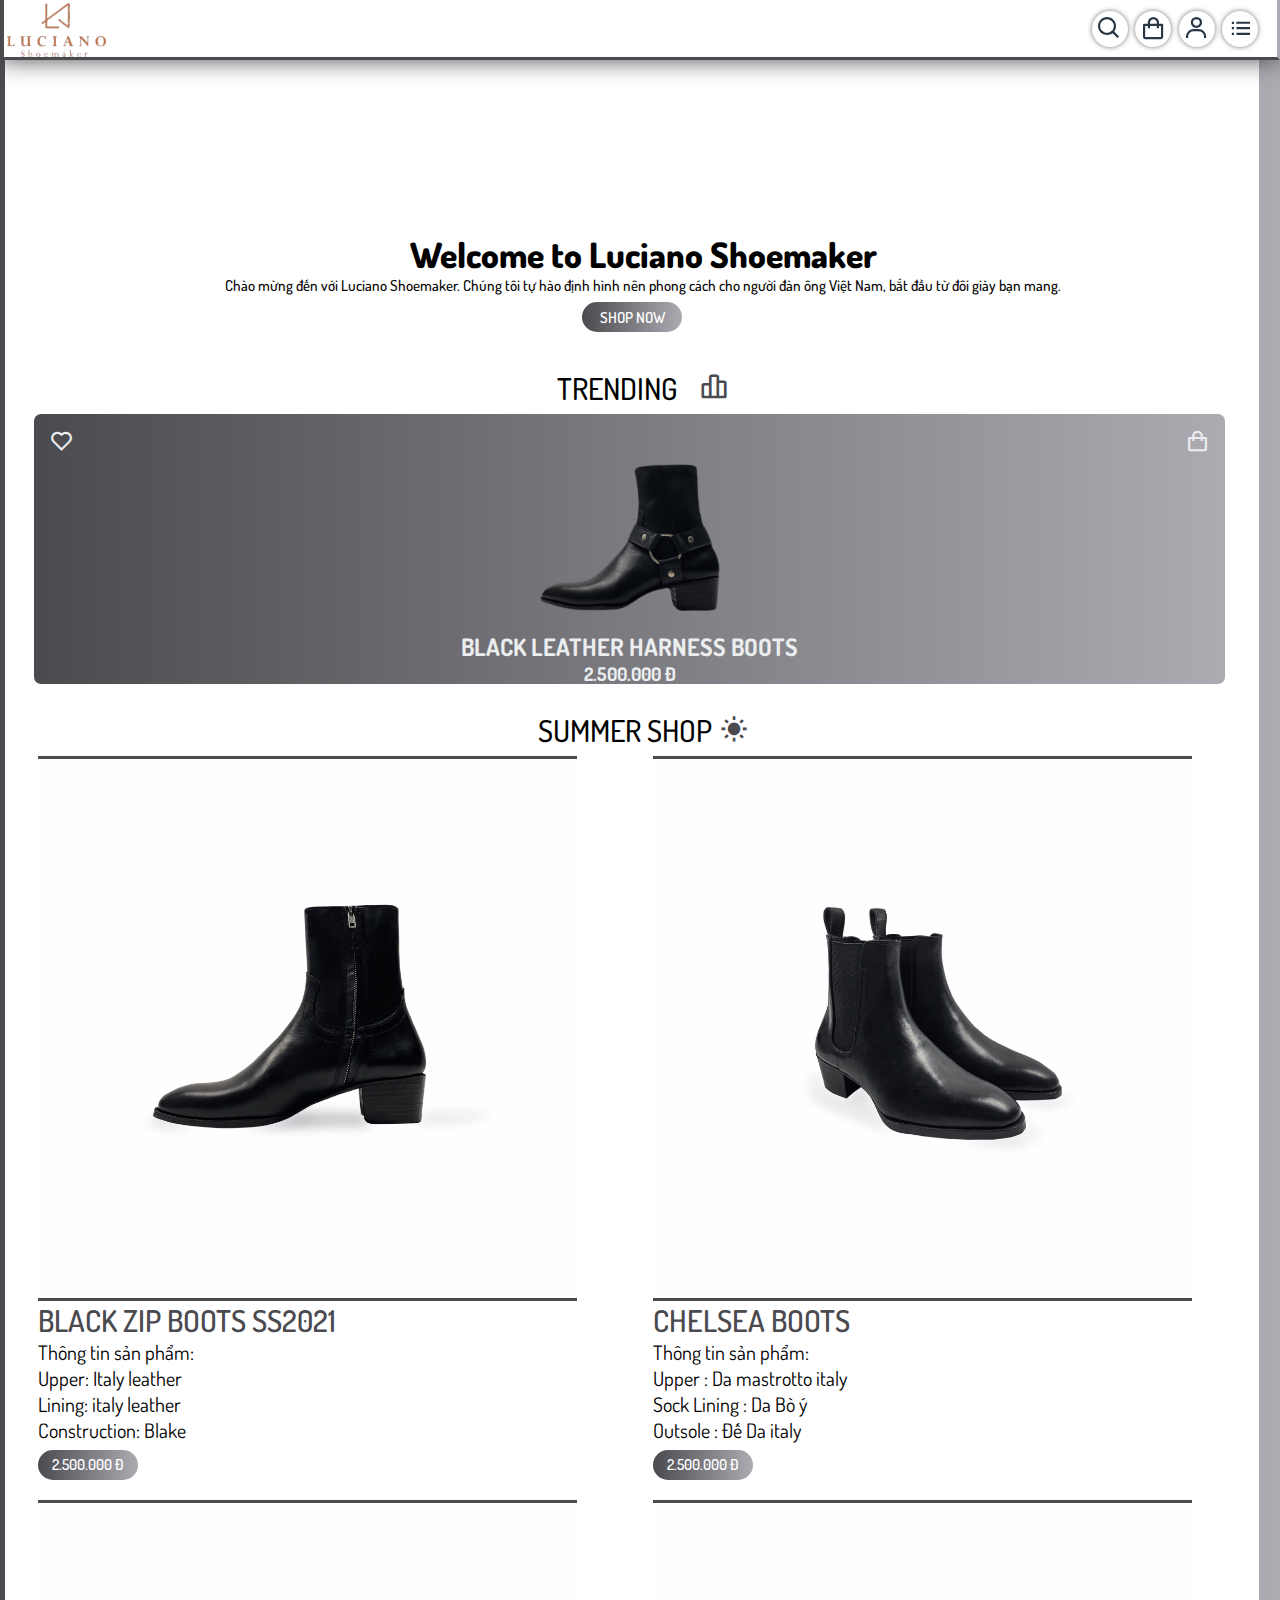
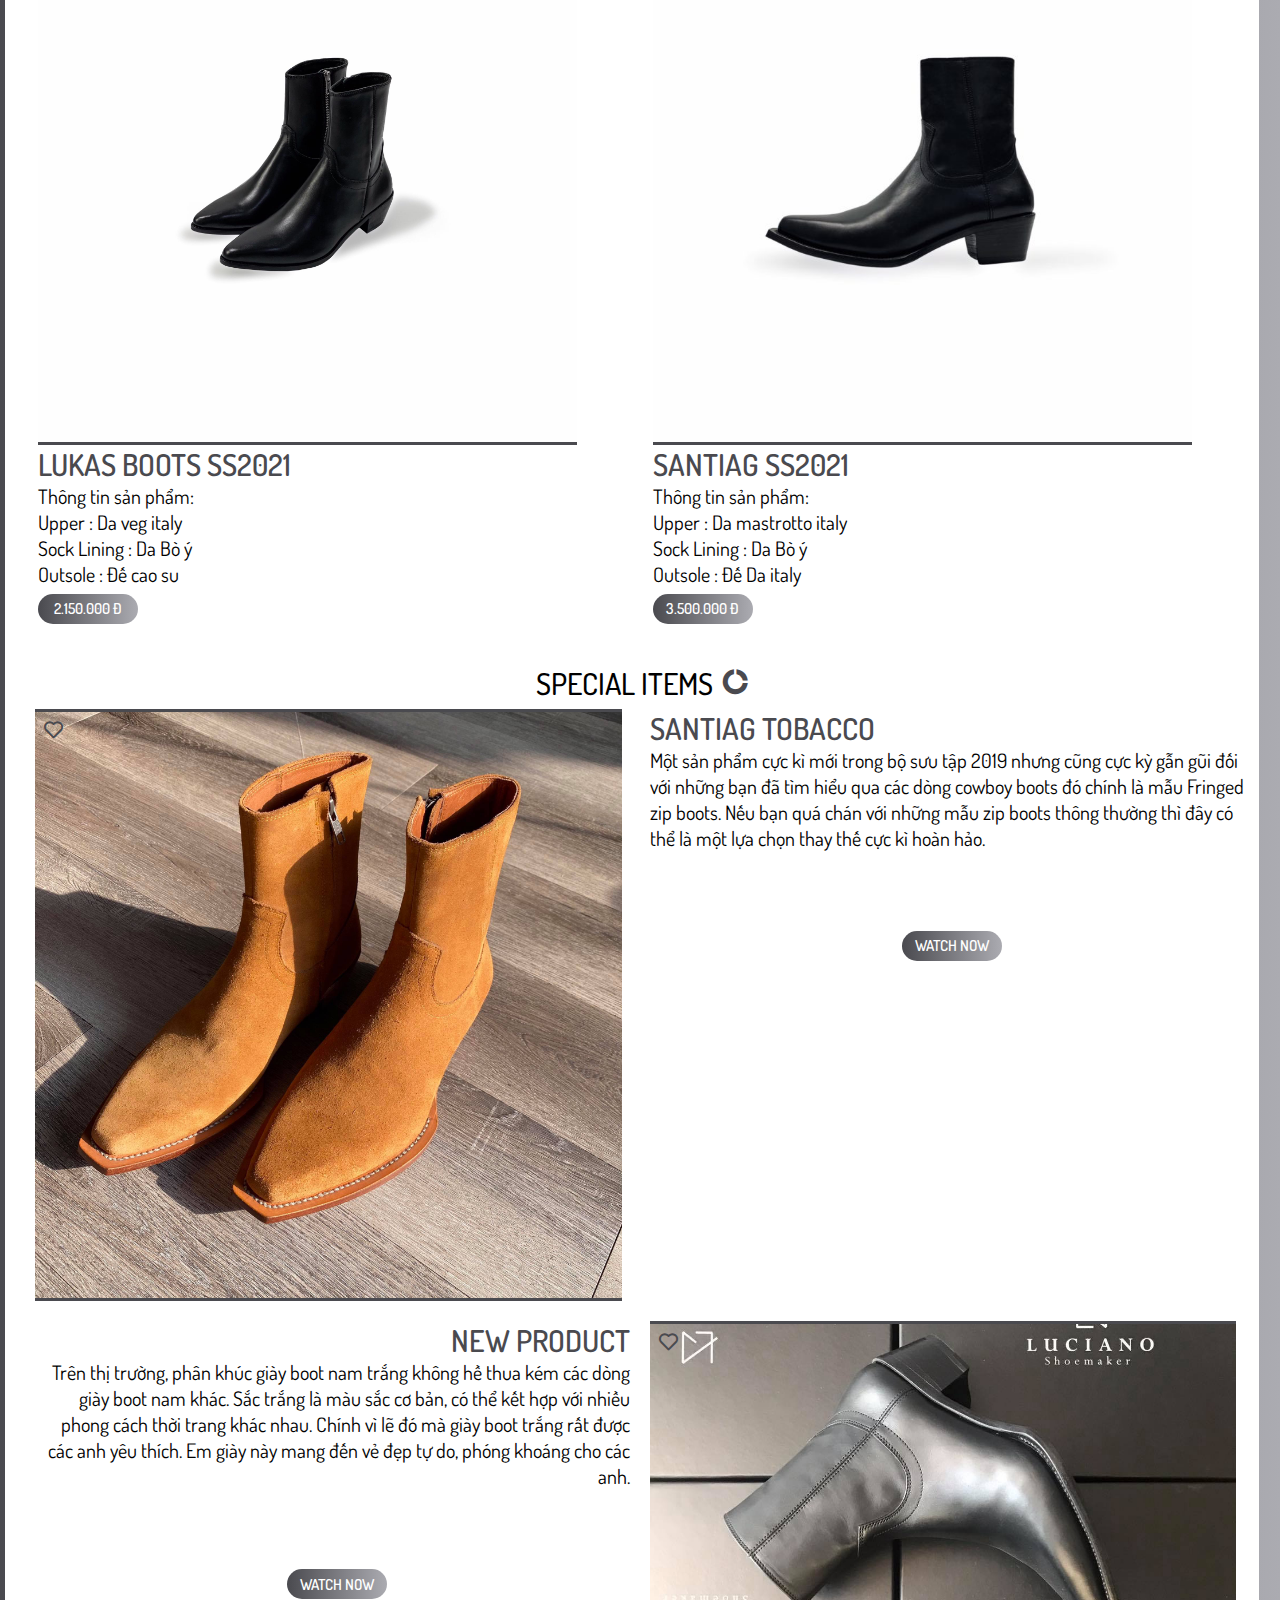
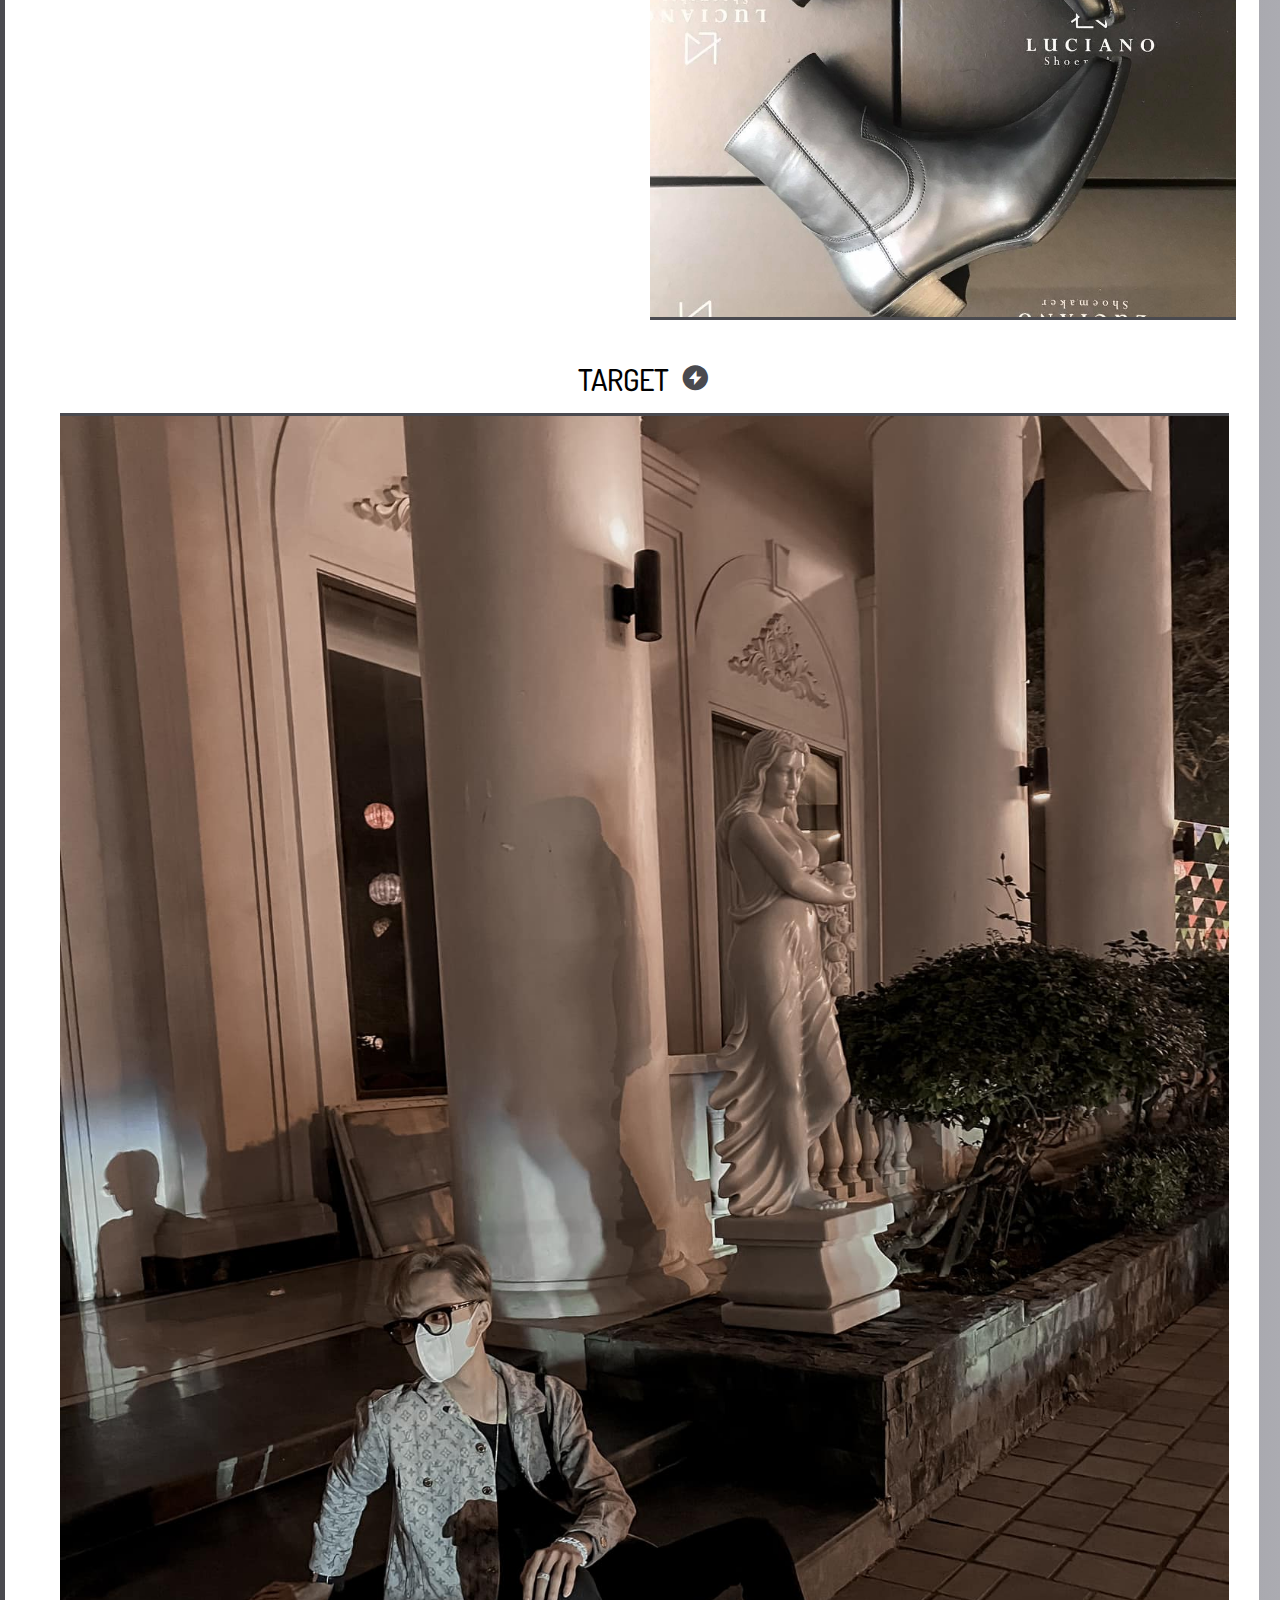
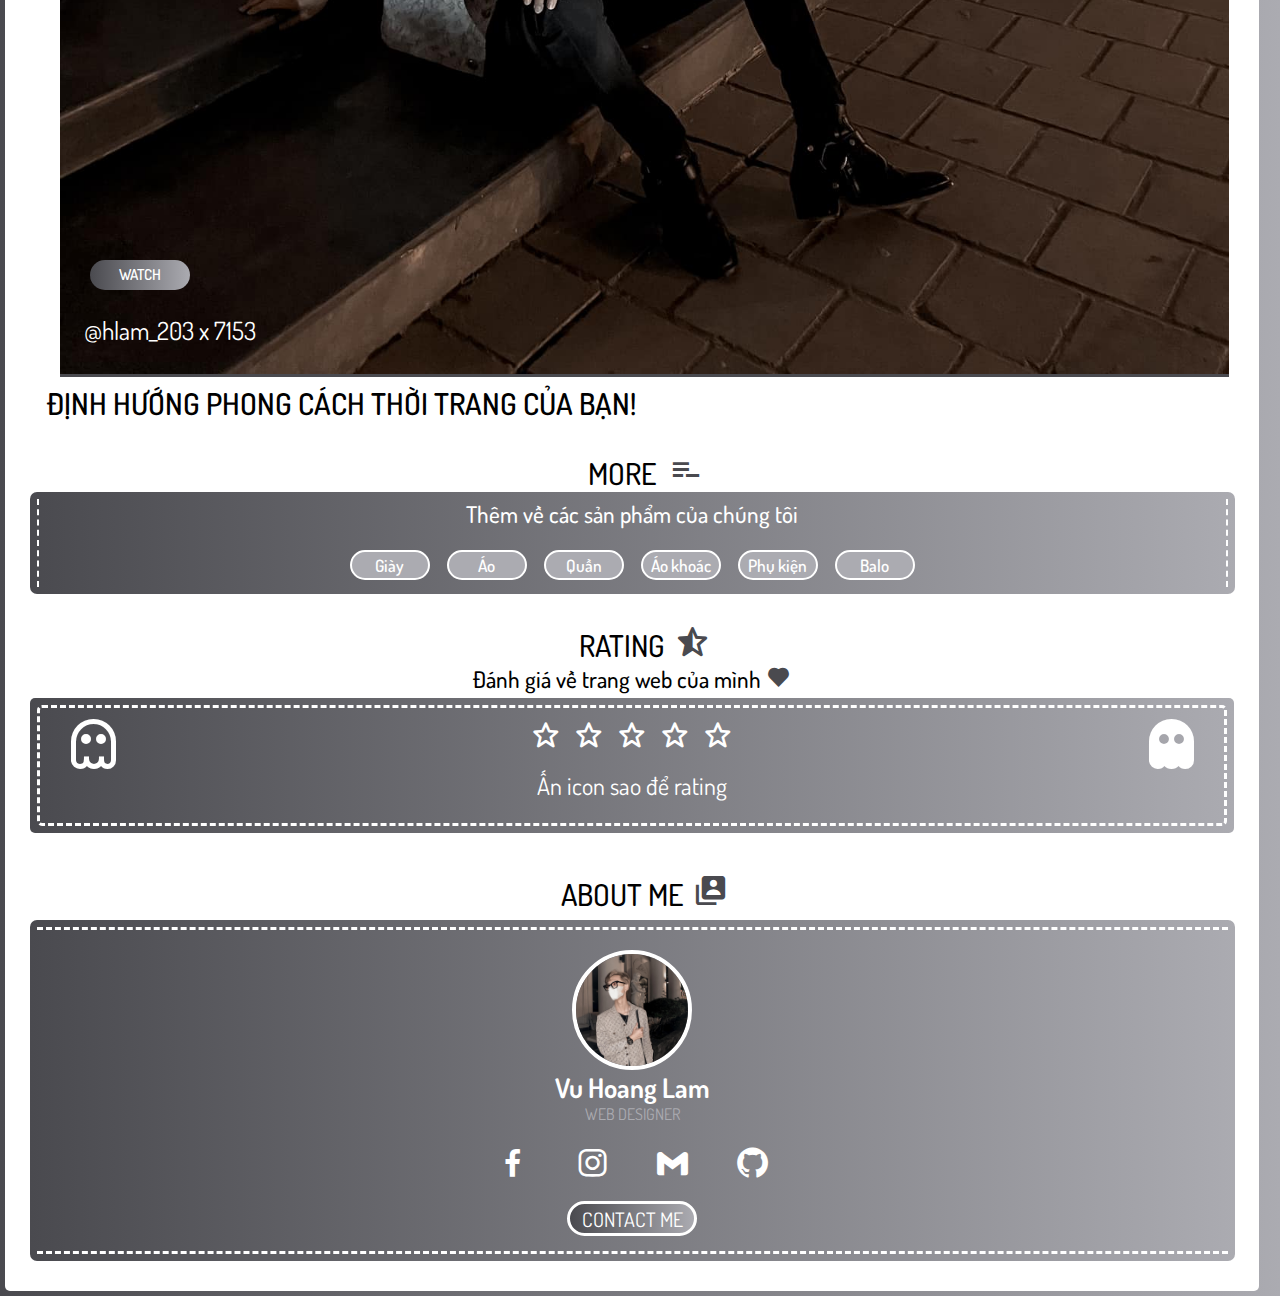
==== index.html @ afa4fca1 "upload source code" ====
<!DOCTYPE html>
<html lang="en">
<head>
    <meta charset="UTF-8">
    <meta http-equiv="X-UA-Compatible" content="IE=edge">
    <meta name="viewport" content="width=device-width, initial-scale=1.0">
    <link href='https://unpkg.com/boxicons@2.1.2/css/boxicons.min.css' rel='stylesheet'>
    <!-- Google font -->
    <link rel="preconnect" href="https://fonts.googleapis.com">
    <link rel="preconnect" href="https://fonts.gstatic.com" crossorigin>
    <link href="https://fonts.googleapis.com/css2?family=Dosis:wght@500&family=Josefin+Sans&display=swap" rel="stylesheet">
    <!-- animation library -->

    <link href="https://unpkg.com/aos@2.3.1/dist/aos.css" rel="stylesheet">
    <script src="https://unpkg.com/aos@2.3.1/dist/aos.js"></script>

    <link rel="icon" type="image/x-icon" href="./img/logo1.png">
    <!-- logo trang -->
    <link rel="stylesheet" href="./css/boots.css">
    <link rel="stylesheet" href="./respon/Responsive.css">
    <title>Luciano Shoemaker</title>
</head>
<body>

    <!-- -----------PHAN HEADER TRANG WEB----------- -->
    <div class="all ">
        <div class="header">
            <a class="zoom1"><input class="input hide" type="text" placeholder="search"><i class='bx bx-x close hide' title="Close"></i></a>
            <img class="logo" src="./img/logo.png">
            <ul class="menu">
                <a class="zoom"> <button  class="menu-bt bt1 search-bt" title="Search" > <i class='bx bx-search'></i> </button></a>     
                <a class="zoom"><button class="menu-bt bag-bt" title="Your bag"><i class='bx bx-shopping-bag'></i></button></a>
                <a class="zoom"><button class="menu-bt user-bt" title="Login"><i class='bx bx-user'></i></i></button></a>
                <!-- <a class="zoom"><button class="menu-bt dark-bt " title="Dark mode"><i class='bx bx-moon'></i></button></a>
                <a class="zoom"><button class="menu-bt light-bt " onclick="dark_mode()" ><i class='bx bx-sun i-sun'></i></button></a> -->
                <a class="zoom"><button class="menu-bt more-bt " title="More"><i class='bx bx-list-ul'></i></button></a>

            </ul>
        </div>



        <!-- Login -->
        <div class="login lg-hide">
            <i class='bx bx-x  lg-close'></i>
            <form class="lg-form" action="">
                <div class="lg-content">
                    <p class="lg-title">LOGIN</p>
                    <ul class="lg-ul">
                        <li class="lg-li"> 
                            <input class="lg-mail" type="text"  placeholder="Gmail">
                            <small class="lg-error"></small>
                            <span></span>
                        </li>
    
                        <li class="lg-li"> 
                            <input class="lg-pass" type="password"  placeholder="Password">
                             <small class="lg-error"></small>
                             <span></span>
                        </li>
    
                    </ul>
                    <div class="lg-last">
                        <p class="">
                           <a target="_blank" href="https://www.facebook.com/"><i class='bx bxl-facebook-circle lg-fb'></i></a>
                           <a target="_blank" href="https://support.apple.com/"> <i class='bx bxl-apple lg-ap'></i></a>
                        </p>
                        <p ><a class="lg-forget" href="#">Quên mật khẩu</a></p>
                        <a href="./index.html"><button class="lg-bt">Login</button></a>
                        <p class="lg-p1">Nếu chưa có tài khoản<br> <a href="#" class="lg-a">hãy đăng ký !</a> </p>
    
                    </div>
                </div>
            </form>
        </div>

        <!-- Phan card (dang ky) register -->
        <div class="register rs-hide">
            <i class='bx bx-x  rs-close'></i>
           <form class="rs-form" action="">
                <div class="rs-card">
                    <p class="lg-title">REGISTER</p>

                    <div class="rs-form">
                        <input class="rs-user" type="text" placeholder="Username">
                        <small class="rs-error"></small>
                        <span></span>
                    </div>

                    <div class="rs-form">
                        <input class="rs-mail" type="text" placeholder="Gmail">
                        <small class="rs-error"></small>
                        <span></span>
                    </div>

                    <div class="rs-form">
                        <input class="rs-pass1" type="password" placeholder="Password">
                        <small class="rs-error"></small>
                        <span></span>
                    </div>

                    <div class="rs-form">
                        <input class="rs-pass2" type="password" placeholder="Confirm password">
                        <small class="rs-error"></small>
                        <span></span>
                    </div>

                    <div class="rs-last">
                        <p class="">
                            <a target="_blank" href="https://www.facebook.com/"><i class='bx bxl-facebook-circle lg-fb'></i></a>
                            <a target="_blank" href="https://support.apple.com/"> <i class='bx bxl-apple lg-ap'></i></a>
                         </p>
                         <button class="rs-bt">REGISTER</button>
                         <p class="rs-p1"><a target="_blank" href="./help.html">Help</a> </p>
                    </div>


                </div> 
           </form>
        </div>



        <!-- Setting -->
        <div class="setting st-hide">
            <i class='bx bx-x st-close'></i>
               <div class="st-menu">
                    <p class="st-title">MORE  <i class='bx bx-list-minus st-icon-title' ></i></p>
                    <ul class="st-ul">
                        <li class="st-li l1">Giày  </li>
                        <li class="st-li l2"> Áo </li>
                        <li class="st-li l3"> Quần </li>
                        <li class="st-li l4">Áo khoác  </li>
                        <li class="st-li l5"> Phụ kiện </li>        
                    </ul>
                    <div class="st-content">
                        <button class="st-login-bt">Đăng nhập</button>
                        <button class="st-sign-up-bt">Đăng Kí</button>
                        <p class="st-p1">Nếu chưa có tài khoản<br> <a href="#" class="st-a">hãy đăng ký !</a> </p>
                        <ul class="st-ul2">
                            <li class="list-moon"><i class='bx bx-moon st-icon'></i>Dark mode</li>
                            <li class="list-sun hide"><i class='bx bx-sun st-icon '></i>Light mode</li>
                            <li><i class='bx bx-shopping-bag st-icon st-icon-bag'></i>Bag</li>
                            <li> <i class='bx bx-package st-icon'></i>Oder</li>
                            <li> 
                                
                                <i class='bx bx-question-mark st-icon'></i>
                                <a target="_blank" href="./help.html">Help</a>
                            </li>
                        </ul>
                    </div>
               </div>
        </div>

         <!-- Bag -->
         <div class="bag-content bag-hide">
            <div class="bag-card-ct">
               <i class='bx bx-x  bag-close'></i>
               <p class="lg-title">BAG</p>
               <p class="bag-p1">Giỏ hàng của bạn</p>
               <div class="bag-ct">
                <p class="bag-p2">Chưa có sản phẩm, mua sắm ngay !</p>
               </div>
               <button class="bag-bt1">SHOP NOW</button>
            </div>
       </div>


        <!-- -----------PHAN CONTENT TRANG WEB----------- -->
        <div class="content">

            <video class="video1" width="97%" autoplay loop muted>
                <source src="./img/intro.mp4">
            </video>

            <P class="title">Welcome to Luciano Shoemaker<P>
            <p class="title-1">Chào mừng đến với Luciano Shoemaker. Chúng tôi tự hào định hình nên phong cách cho người đàn ông Việt Nam, bắt đầu từ đôi giày bạn mang.
            </p>
            <a class="zoom1">
                <button class="button-shop">SHOP NOW</button>
            </a>

            <p class="title-2">TRENDING<i class='bx bx-bar-chart-alt-2 title-2 trend-icon'></i> </p>

            <div class="jordan-card">
                <div>
                    <i class='bx bx-heart heart-card'></i>
                    <i class='bx bx-shopping-bag bag-card' ></i>
                </div>
                <img class="img-card" src="./img/trending.png" title="BLACK LEATHER HARNESS BOOTS">
                <div class="title-card">
                    <h2>BLACK LEATHER HARNESS BOOTS</h2>
                    <H3>2.500.000 Đ </H3>
                </div>

                <div class="size-card">
                    <h3>size(EU) :</h3>
                    <span class="span">39</span>
                    <span class="span">40</span>
                    <span class="span">41</span>
                    <span class="span">42</span>
                </div>

                <div class="color-card">
                    <h3>color :</h3>
                    <span ><button class="color1"></button></span>
                    <!-- <span><button class="color2"></button></span>
                    <span><button class="color3"></button></span> -->   
                    
                </div>

               <div class="last-card">
                <button class="card-buy">BUY NOW</button>
               </div>
               
            </div>

           
        </div>

        <!-- //phần nội dung 2 (summer shop) -->
        <p class="ct2-title">SUMMER SHOP<i class='bx bxs-sun ct2-sun'></i></p>

      
            <div class="content2">
                <div class="ct2-colum">
                    <img src="./img/Zipboots.jpg" title="Zip Boots">
                    <div class="ct2-content">
                            <p class="ct2-p1">BLACK ZIP BOOTS SS2021</p>
                            <P class="ct2-p2">Thông tin sản phẩm:</P>
                            <P class="ct2-p2">Upper: Italy leather</P>
                            <P class="ct2-p2">Lining: italy leather</P>
                            <P class="ct2-p2">Construction: Blake</P>
                    </div>
                    <button class="ct2-tee-bt">2.500.000 Đ</button>
                </div>
    
                <div class="ct2-colum">
                    <img src="./img/CHELSEA BOOTS.jpg" title="CHELSEA BOOTS">
                    <div class="ct2-content">
                        <p class="ct2-p3">CHELSEA BOOTS</p>
                        <P class="ct2-p4">Thông tin sản phẩm:</P>
                        <P class="ct2-p4">Upper : Da mastrotto italy</P>
                        <P class="ct2-p4">Sock Lining : Da Bò ý</P>
                        <P class="ct2-p4">Outsole : Đế Da italy</P>
                    </div>
                    <button class="ct2-tee-bt">2.500.000 Đ</button>
                </div>  
            </div>
       

            

        <!-- hang thu 2 -->

    
            <div class="content2">
                <div class="ct2-colum">
                    <img src="./img/lukas bootsboots.jpg" title="LUKAS BOOTS">
                    <div class="ct2-content">
                        <p class="ct2-p5">LUKAS BOOTS SS2021</p>
                        <P class="ct2-p6">Thông tin sản phẩm:</P>
                        <P class="ct2-p6">Upper : Da veg italy</P>
                        <P class="ct2-p6">Sock Lining : Da Bò ý</P>
                        <P class="ct2-p6">Outsole : Đế cao su</P>
                    </div>
                    <button class="ct2-tee-bt">2.150.000 Đ</button>
                </div>
    
                <div class="ct2-colum">
                    <img src="./img/SANTIAG.jpg" title="SANTIAG">
                    <div class="ct2-content">
                        <p class="ct2-p7">SANTIAG SS2021</p>
                        <P class="ct2-p8">Thông tin sản phẩm:</P>
                        <P class="ct2-p8">Upper : Da mastrotto italy</P>
                        <P class="ct2-p8">Sock Lining : Da Bò ý </P>
                        <P class="ct2-p8">Outsole : Đế Da italy</P>
                    </div>
                    <button class="ct2-tee-bt">3.500.000 Đ</button>
                </div>
            </div>
       

        <p class="ct2-title ct3-title">SPECIAL ITEMS<i class='bx bxs-doughnut-chart ct2-sun'></i></p>
        <!-- <--content 3--> 
            <div class="content-3">
                <div class="ct3-colum">
                    <img class="ct3-img" src="./img/SANTIAG TOBACCO.jpg">
                    <div class="ct3-icon">
                        <i class='bx bx-heart'></i>
                    </div>
                </div>
    
                <div class="ct3-colum">
                    <p class="ct3-p1">SANTIAG TOBACCO</p>
                    <p class="ct3-p2">Một sản phẩm cực kì mới trong bộ sưu tập 2019 nhưng cũng cực kỳ gẫn gũi đối với những bạn đã tìm hiểu qua
                    các dòng cowboy boots đó chính là mẫu Fringed zip boots. Nếu bạn quá chán với những mẫu zip boots thông thường thì đây có thể là một lựa chọn thay thế cực kì hoàn hảo.</p>
                    <button class="ct3-bt">WATCH NOW</button>
                </div>
            </div>
       

        

        <!-- colum 2 -->
            <div class="content-3">
                <div class="ct3-colum">
                    <p class="ct3-p3">NEW PRODUCT</p>
                    <p class="ct3-p4">Trên thị trường, phân khúc giày boot nam trắng không hề thua kém các dòng giày boot nam khác. Sắc trắng là màu sắc cơ bản, có thể kết hợp với nhiều phong 
                    cách thời trang khác nhau. Chính vì lẽ đó mà giày boot trắng rất được các anh yêu thích. Em giày này mang đến vẻ đẹp tự do, phóng khoáng cho các anh.</p>
                    <button class="ct3-bt">WATCH NOW</button>
                </div>
    
                <div class="ct3-colum">
                    <img class="ct3-img" src="./img/bootstrăngtrăng.jpg">
                    <div class="ct3-icon">
                        <i class='bx bx-heart'></i>
                    </div>
                </div>
            </div>
    
        
       
           
        <!-- content 4 -->
     
            <div class="content-4">
                <p class="ct4-title">TARGET <i class='bx bxs-bolt-circle ct4-icon-target'></i></p>
               <div class="ct4-card">
                    <img class="ct4-img" src="./img/VHLHL.jpg">
                    <button class="ct4-bt">WATCH</button>
                    <p class="ct4-p1">@hlam_203 x 7153</p>
               </div>
                <p class="ct4-p2">ĐỊNH HƯỚNG PHONG CÁCH THỜI TRANG CỦA BẠN!</p>
            </div>
       

        

        <!-- content-5 -->
       
            <div class="content-5">
                <p class="ct5-title">MORE <i class='bx bx-list-minus ct5-icon-title' ></i></p>
                <div class="ct5-card">
                    <div class="ct5-border">
                        <p class="ct5-p1">Thêm về các sản phẩm của chúng tôi </p>
                        <uL>
                        <a><button class="ct5-bt">Giày</button></a>
                        <a><button class="ct5-bt">Áo</button></a>
                        <a><button class="ct5-bt">Quần</button></a>
                        <a><button class="ct5-bt">Áo khoác</button></a>
                        <a><button class="ct5-bt">Phụ kiện</button></a>
                        <a><button class="ct5-bt">Balo</button></a>
                        </uL>
                    </div>
               </div>
            </div>
        

        

        <!-- content 6 -->
      
            <p class="ct6-title">RATING <i class='bx bxs-star-half ct6-icon-title'></i></p>
            <div class="content-6">
                <p class="ct6-p1">Đánh giá về trang web của mình <i class='bx bxs-heart ct6-heart' ></i></p>
                    <div class="ct6-card">
                        <div class="ct6-boder">
                            <P class="ct6-imoji-1"><i class='bx bx-ghost'></i></P>
                            <P class="ct6-imoji-2"><i class='bx bxs-ghost' ></i></P>
                            <ul class="ct6-ul">
                                <i class='bx bx-star ct6-star-1' ></i>
                                <i class='bx bxs-star ct6-star-2 ct6-hide' ></i>
                                <i class='bx bx-star ct6-star-3' ></i>
                                <i class='bx bxs-star ct6-star-4 ct6-hide' ></i>
                                <i class='bx bx-star ct6-star-5' ></i>
                                <i class='bx bxs-star ct6-star-6 ct6-hide' ></i>
                                <i class='bx bx-star ct6-star-7' ></i>
                                <i class='bx bxs-star ct6-star-8 ct6-hide' ></i>
                                <i class='bx bx-star ct6-star-9' ></i>
                                <i class='bx bxs-star ct6-star-10 ct6-hide' ></i>
                                <i class='bx bx-x ct6-hide ct6-close'></i>
                            </ul>
                        <div class="ct6-fb">
                            <p class="fb">Ấn icon sao để rating</p>
                        </div>
                    </div>
                </div>
            </div> 
    

         
        
        <!-- conten-7 -->
     
            <p class="ct7-title">ABOUT ME<i class='bx bxs-user-account ct7-icon-title'></i></p>

            <div class="content-7">
                <div class="ct7-card">
                <div class="ct7-boder">
                    <div class="ct7-imgg">
                        <img class="ct7-img" src="./img/avtfb.jpg">
                    </div>
                    <p class="ct7-p1">Vu Hoang Lam</p>
                    <p class="ct7-p2">WEB DESIGNER</p>
                    <div class="ct7-menu">
                        <a href="https://www.facebook.com/vhl7153"><i class='bx bxl-facebook ct7-fb' ></i></a>
                            <a href="https://www.instagram.com/hlam_203/"><i class='bx bxl-instagram ct7-ig' ></i></a>
                            <a href="mailto:lamchanhhung@gmail.com"><i class='bx bxl-gmail ct7-mail' ></i></a>
                                <a href=""><i class='bx bxl-github ct7-git' ></i></a>
                    </div>
                <a href="https://www.facebook.com/vhl7153"> <button class="ct7-bt">CONTACT ME</button></a>
                </div>
                </div>
            </div>
    


    </div>
    <script src="./react/boots.js"></script>
    <script>
        AOS.init();
      </script>
</body>
</html>
---- css/boots.css ----
*{
    box-sizing: border-box;
    padding: 0;
    margin: 0;
    /* font-family: 'Dosis', sans-serif;
    font-family: 'Josefin Sans', sans-serif;     */
}

body{
    background-image: linear-gradient(to right,rgb(74 74 79),rgb(171 171 177));
}

.all{
    width: 98%;
    height: auto;
    background-color: #ffffff;
    margin: 5px;
    border-radius: 5px;
    transition: all 0.9s ease;
}

/* // trang tri logo // */  
.top-logo{
    /* border-bottom: 3px rgb(74 74 79) sol   id; */
}

.logo{
    width: 11vh;
    position: absolute;
    transition: 0.9s;
    animation-name: down;
    animation-duration: 2s;
    /* margin: 5px 0 0 5px; */
}


/* thanh menu */
.header{
    border-left: 4px solid rgb(74 74 79);
    border-right: 3px solid rgb(171 171 177);
    height: 60px;
    left: 0;
    border-bottom: 3px solid rgb(74 74 79);
    background-color: #ffffff;
    /* border-bottom-left-radius: 5px;
    border-bottom-right-radius: 5px; */
    transition: all 0.9s ease;
    position: fixed;
    width: 100%;
    padding: 3px;
    z-index: 1;
    top: 0;
    box-shadow: 0 0 25px rgb(74, 74, 79);
    animation-name: down;
    animation-duration: 0.7s;
}

.menu {
    font-size: 30px;
    color: #5D6D7E;
    text-align: right;
    padding: 3px;
    margin-right: 1%;
}


.menu-bt i{
    font-size: 27px;
    
}

.dark{
    color: #d8e0e5;
}

.hideee{
    display: none;
}

.menu-bt{
    box-shadow: 0 0 5px rgb(114, 114, 122);
    width: 36px;
    height: 36px;
    background-color: #ffffff;
    border-radius: 50px;
    border-style: none;
    margin-top: 5px;
    transition: 0.9s;
    animation-name: down;
    animation-duration: 1s;
    cursor: pointer;
    color:#273746;
}

/* hieu ung zoom */
.zoom:hover button{
    transform: scale(1.2,1.2);
    color: rgb(171 171 177);
}

.zoom:hover img{
    transform: scale(1.1,1.1);
}

.zoom1:hover button{
    transform: scale(1.2,1.2);
}


/* thanh tim kiem */
.input{
    font-size: 15px;
    box-shadow: 0 0 5px rgb(114, 114, 122);
    position: absolute;
    padding: 0px 10px ;
    padding-right: 25px;
    margin-left: 1.3%;
    right: 57px;
    top: 10px;
    font-family: 'Dosis', sans-serif;
    width: 30%;
    height: 35px;
    border-style: none;
    border-radius: 100px;
    transition: all 0.9s ease;
    animation-name: down;
    animation-duration: 0.7s;
    color: #273746;
    background-color: #ffffff;
    transition: 0.7s;
    z-index: 1;
}

.input-animation{
    animation-name: left-hide;
    animation-duration: 1.2s;
}

.close-animation{
    animation-name: left-hide;
    animation-duration: 1.2s;
}





.close{
    text-shadow: 0 0 5px rgb(114, 114, 122);
    position: absolute;
    font-size: 20px;
    top: 17px;
    right: 60px;
    animation-name: down;
    animation-duration: 0.7s;
    color: #273746;
    cursor: pointer;
    z-index: 2;
}

.hide{
    display: none;
}

.hide1{
    display: none;
}

.dark{
    background-color: #273746;
}

.dark1{
    background-color: #5D6D7E;
}

.dark-search{
    background-color: #273746;
    color: #EBEDEF;
}

.dark-bag{
    background-color: #273746;
    color: #EBEDEF;
}

.dark-user{
    background-color: #273746;
    color: #EBEDEF;
}

.dark-more{
    background-color: #273746;
    color: #EBEDEF;
}

.dark-mode{
    background-color: #273746;
    color: #EBEDEF;
}

.content{
    padding: 7px;
}

.video1{
    display: block;
    margin-top: 70px;
    margin-right: auto;
    margin-left: auto;
    border-radius: 7px;
}

.color-dark{
    color: #EBEDEF;
}

.title{
    font-family: 'Dosis', sans-serif;
    margin-left: 1.8%;
    text-align: start;
    font-size: 37px;
    font-weight: 900;
    animation-name: left;
    animation-duration: 1.5s;
}

.title-1{
    font-family: 'Dosis', sans-serif;
    text-align: start;
    margin-left: 1.8%;
    font-size: 15px;
    font-weight: 500;
    animation-name: left;
    animation-duration: 2.3s;
}

.button-shop{
    font-family: 'Dosis', sans-serif;
    background-image: linear-gradient(to right,rgb(74 74 79),rgb(171 171 177));
    color: #ffffff;
    width: 100px;
    height: 30px;
    margin-top: 7px;
    margin-left: 1.8%;
    font-size: 15px;
    font-weight: 550;
    border-style: none;
    border-radius: 100px;
    transition: 0.7s;
    animation-name: left;
    animation-duration: 2.8s;
}

.title-2{
    font-family: 'Dosis', sans-serif;
    margin-top: 20px;
    margin-left: 1.8%;
    font-size: 30px;
    font-weight: 500;
    animation-name: left;
    animation-duration: 2.3s;
}

.trend-icon{
    color: rgb(74 74 79);
    animation-name: top;
    animation-duration: 2.0s;
}

/* card jordan */

.jordan-card{
    width: 96%;
    height: 250px;
    margin-top: 7px;
    margin-left: 1.8%;
    background-image: linear-gradient(to right,rgb(74 74 79),rgb(171 171 177));
    border-radius: 7px;
    padding: 10px;
    animation-name: top;
    animation-duration: 1.5s;
    transition: 0.8s;
    position: relative;
}

.jordan-card:hover{
    width: 96%;
    height: 330px;
}

.jordan-card i{
    color: #EBEDEF;
    font-size: 25px;
    transition: 0.3s;
}

.heart-card:hover{
    transform: scale(1.2,1.2);
    color: rgb(210,105,30);
}

.bag-card:hover{
    transform: scale(1.2,1.2);
    color: rgb(74 74 79);
}

.bag-card, .heart-card{
    position: absolute;
    left: 15px;
    top: 15px;
}

.bag-card{
    left: unset;
    right: 15px;
}

.title-card{
    text-align: center;
    transition: 0.8s;
}

.title-card h2{
    font-family: 'Dosis', sans-serif;
    color: #EBEDEF;
}

.title-card h3{
    font-family: 'Dosis', sans-serif;
    color: #EBEDEF;
}

.img-card{
    /* width: 50%; */
    width: 150px;
    display: block;
    margin-left: auto;
    margin-right: auto;
    margin-top: 40px;
    margin-bottom: 18px;
    transition: 0.8s;
}

.size-card{
    font-family: 'Dosis', sans-serif;
    color: #EBEDEF;
}

.size-card h3{
    margin-left: 7px;
}

.size-card span {
    margin: 7px;
    transition: 1s;
    cursor: pointer;
}


.color-card{
    font-family: 'Dosis', sans-serif;
    color: #EBEDEF;
    margin-left: 7px;
}

.color-card button{
    margin-top: 7px;
    width: 20px;
    height: 20px;
    border: 2px solid #EBEDEF;
    border-radius: 3px;
    cursor: pointer;
}

.color1{
    background-color: #000000;
}

/* .color2{
    background-color: rgb(210,105,30);
}

.color3{
    background-color: #A569BD;
} */

.color1:hover {
    border-color: #273746;
}

/* .color2:hover {
    border-color: #273746;
}

.color3:hover {
    border-color: #273746;
} */
.last-card{
    margin-top: -50px;
}
.card-buy{
    font-family: 'Dosis', sans-serif;
    background-image: linear-gradient(to right,rgb(74 74 79),rgb(171 171 177));
    margin: 7px;
    width: 105px;
    height: 35px;
    color: #ffffff;
    font-size: 17px;
    font-weight: 700;
    border-radius: 500px;
    transition: 1s;
    border: 2px solid white;
    cursor: pointer;
    display: block;
    margin-left: auto;
    margin-right: auto;
  
}

.card-buy:hover{
    transition: 1s;
    transform: scale(1.2,1.2);
    color: white;
    font-weight: 700;
    border: 2px solid   #ffffff;
    background: rgb(171 171 177);
}
 
.jordan-card:hover .img-card{
    transform: translateY(-25px) rotate(-20deg);
}

.jordan-card:hover .title-card{
    transform: translateY(-25px) ;
}

.size-card{
    margin-top: 150px;
    visibility: hidden;
}

.size-card ,.color-card,.card-buy{
    visibility: hidden;
    opacity: 0;
    transition: 0.9s;
}

.jordan-card:hover .size-card,
.jordan-card:hover .color-card,
.jordan-card:hover .card-buy{
    visibility: visible;
    opacity: 100;
}

.jordan-card:hover .size-card{
    margin-top: -20px;
} 

.dark-ct2-title{
    color: #EBEDEF;
}

.ct2-title{
    font-family: 'Dosis', sans-serif;
    margin-top: 20px;
    margin-left: 1.8%;
    font-size: 30px;
    font-weight: 500;
    /* font-weight: 530; */
    animation-name: left;
    animation-duration: 2.3s;
    margin-bottom: 7px;
}

.content2{
    width: 98%;
    height: auto;
    margin-left: 2%;
    font-family: 'Dosis', sans-serif;
    position: relative;
    display: flex;
}

.ct2-sun{
    color: rgb(74 74 79);
    margin-left: 7px;
}

.ct2-colum img{
    width: 90%;
    border-top: 3px solid rgb(74 74 79);
    border-bottom: 3px solid rgb(74 74 79);
    transition: 0.5s ;
}

.ct2-colum:hover img{
    border-top: 6px solid rgb(171 171 177);
    border-bottom: 6px solid rgb(171 171 177);
}

.ct2-tee-bt{
    font-family: 'Dosis', sans-serif;
    background-image: linear-gradient(to right,rgb(74 74 79),rgb(171 171 177));
    color: #ffffff;
    width: 100px;
    height: 30px;
    margin-top: 7px;
    font-size: 15px;
    font-weight: 550;
    border-style: none;
    border-radius: 100px;
    margin-bottom: 20px;
    transition: 0.6s ease;
}

.ct2-tee-bt:HOVER{
    transition: 0.6s ease;
    transform: scale(1.2,1.2);
}

.ct2-p1, .ct2-p3 ,.ct2-p5,.ct2-p7 {
    color: rgb(74 74 79);
    font-size: 25px;
    font-weight: 550;
 
}

.ct2-colum{
    flex: 1;
    margin: 0 8px;
    display: flex;
    flex-direction: column;
}

.ct2-content{
    flex: 1;
}

.ct2-dark{
    color: #EBEDEF;
}

.content-3{
    width: 98%;
    height: auto;
    margin-left: 2%;
    font-family: 'Dosis', sans-serif;
    display: flex;
}

.ct3-title{
    font-family: 'Dosis', sans-serif;
    margin-top: 20px;
    margin-left: 1.8%;
    font-size: 30px;
    font-weight: 500;
}

.ct3-colum{
    flex: 1;
    margin: 0 5px;
    display: flex;
    flex-direction: column;
    margin-bottom: 20px;
    position: relative;
}

.ct3-content{
    flex: 1;
}

.ct3-icon{
    position: absolute;
    font-size: 23px;
    color: rgb(74 74 79);
    font-weight: 550;
    margin: 7px;
    transition: 0.3s;
}

.ct3-icon:hover{
    transform: scale(1.2,1.2);
    color: rgb(210,105,30);
}

.ct3-p1 , .ct3-p3{
    font-size: 20px;
    font-weight: 550;
    color: rgb(74 74 79);
}

.ct3-p3 , .ct3-p4{
    text-align: right;
    margin-right: 10px;
}

.ct3-bt{
    font-family: 'Dosis', sans-serif;
    background-image: linear-gradient(to right,rgb(74 74 79),rgb(171 171 177));
    color: #ffffff;
    width: 100px;
    height: 30px;
    margin-top: 10%;
    font-size: 15px;
    font-weight: 550;
    border-style: none;
    border-radius: 100px;
    margin-bottom: 20px;
    transition: 0.6s ease;
    margin-left: auto;
    margin-right: auto;
}

.ct3-bt:HOVER{
    transition: 0.6s ease;
    transform: scale(1.2,1.2);
    border-radius: 4px;
}

.ct3-img{
    width: 97%;
    border-top: 3px solid rgb(74 74 79);
    border-bottom: 3px solid rgb(74 74 79);
    transition: 0.5s ;
}

.ct3-img:HOVER{
    border-top: 6px solid rgb(210,105,30);
    border-bottom: 6px solid rgb(210,105,30);
}

.content-4{
    margin-left: 1.9%;
    margin-bottom: 30px;
    font-family: 'Dosis', sans-serif;
    position: relative;
}

.ct4-title{
    font-family: 'Dosis', sans-serif;
    margin-top: 20px;
    font-size: 30px;
    font-weight: 500;
    margin-bottom: 15px;
}

.ct4-icon-target{
    margin-left: 5px;
    color: rgb(74 74 79);
}

.ct4-img{
    width: 95%;
    border-top: 3px solid rgb(74 74 79);
    border-bottom: 3px solid rgb(74 74 79);
    transition: 0.5s ;
    display: block;
    margin-left: auto;
    margin-right: auto;
}

.ct4-img:hover{
    border-top: 6px solid rgb(210,105,30);
    border-bottom: 6px solid rgb(210,105,30);
}

.ct4-card{
    position: relative;
}

.ct4-bt{
    font-family: 'Dosis', sans-serif;
    background-image: linear-gradient(to right,rgb(74 74 79),rgb(171 171 177));
    color: #ffffff;
    width: 100px;
    height: 30px;
    margin-left: 2%;
    margin-top: 10px;
    font-size: 15px;
    font-weight: 550;
    border: none;
    border-radius: 100px;
    margin-bottom: 20px;
    transition: 0.6s ease;
    position: absolute;
    left: 3%;
    bottom: 4.3%;
}

.ct4-bt:hover{
    transform: scale(1.2,1.2);
}

.ct4-p1{
    margin-left: 1.5%;
    position: absolute;
    font-size: 25px;
    color: #ffffff;
    left: 3%;
    bottom: 2%;
}

.ct4-p2{
    margin-top: 7PX;
    margin-left: 1.5%;
    font-size: 30px;
    font-weight: 550;
}

.content-5{
    font-family: 'Dosis', sans-serif;
    margin-bottom: 30px;
    margin-left: 2%;
}

.ct5-title{
    font-family: 'Dosis', sans-serif;
    margin-top: 20px;
    font-size: 30px;
    font-weight: 500;
}

.ct5-icon-title{
    font-size: 35px;
    margin-left: 5px;
    color: rgb(74 74 79);
    margin-bottom: 5px;
}

.ct5-p1{
    font-size: 23px;
    color: #ffffff;
    font-weight: 500;
    margin-top: px;
    margin-bottom: 15px;
}

.ct5-card{
    padding: 7px;
    width: 98%;
    border-radius: 7px;
    text-align: center;
    margin-bottom: 30px;
    background-image: linear-gradient(to right,rgb(74 74 79),rgb(171 171 177));
}

.ct5-bt{
    font-family: 'Dosis', sans-serif;
    font-size: 17px;
    color: #ffffff;
    background-color: rgb(171 171 177);
    font-weight: 550;
    width: 80px;
    height: 30px;
    margin: 7px;
    border: 2.5px  white;
    border-style: solid;
    border-radius: 50px;
    transition: 0.7s;
}

.ct5-border{
    border-left: 2.5px dashed #ffffff;
    border-right: 2.5px dashed #ffffff;
    width: 100%;
    height: auto;
}

.ct5-bt:hover{
    transform: scale(1.2,1.2);
    background: rgb(171 171 177);
    color: #ffffff;
    border: 2px solid #ffffff;
}


.content-6{
    font-family: 'Dosis', sans-serif;
    padding-bottom: 10px;
    text-align: center;
    width: 96%;
    margin-left: 2%;
}

.ct6-title{
    font-family: 'Dosis', sans-serif;
    margin-top: 20px;
    font-size: 30px;
    font-weight: 500;
    margin-left: 2%;
}

.ct6-icon-title{
    font-size: 35px;
    margin-left: 5px;
    color: rgb(74 74 79);
}

.ct6-p1{
    font-size: 23px;
    font-weight: 500;
    margin-bottom: 5px;
    text-align: left;
}

.ct6-heart{
    font-size: 25px;
    color: rgb(74 74 79);
}

.ct6-p2{
    font-weight: 550;
    margin-bottom: 5px;
}

.ct6-card{
    background-image: linear-gradient(to right,rgb(74 74 79),rgb(171 171 177));
    margin-bottom: 10px;
    width: auto;
    height: 135px;
    padding: 7px;
    border-radius: 5px;
}

.ct6-card ul i{
    font-size: 23px;
    color: white;
    transition: 0.7s;
    margin: 5px;
}

.ct6-ul{
    margin-top: 7px;
}

.ct6-card:hover ul i{
    transform: scale(1.2,1.2);
}

.ct6-hide{
    display: none;
}



.ct6-boder{
    border: 3px #ffffff;
    border-style: dashed;
    height: 100%;
    border-radius: 5px;
    position: relative;
}

.fb{
    font-size: 20px;
    color: #ffffff;
    transition: 0.7s;
    margin-top: 15px;
    width: 90%;
    margin-left: auto;
    margin-right: auto;
}

.ct6-imoji-1{
    position: absolute;
    font-size: 40px;
    color: #ffffff;
    margin-left: 2%;
}

.ct6-imoji-2{
    position: absolute;
    font-size: 40px;
    color: #ffffff;
    right: 2%;
}

.ct7-title{
    font-family: 'Dosis', sans-serif;
    margin-top: 20px;
    font-size: 30px;
    font-weight: 500;
    margin-bottom: 7px;
    margin-left: 2%;
}

.ct7-icon-title{
    font-size: 35px;
    margin-left: 10px;
    color: rgb(74 74 79);
    
}

.content-7{
    font-family: 'Dosis', sans-serif;
    padding-bottom: 30px;
    margin-left: 2%;
}

.ct7-card{
    margin-top: 7px;
    padding: 7px;
    text-align: center;
    width: 98%;
    /* background-image: linear-gradient(to right,rgb(74 74 79),rgb(171 171 177)); */
    background-image: linear-gradient(to right,rgb(74 74 79),rgb(171 171 177));
    border-radius: 7px;
    color: #ffffff;
    overflow: hidden;
    transition: 0.6s;
}

.ct7-p1{
    font-size: 27px;
    font-weight: 650;
}

.ct7-p2{
    color: rgb(171 171 177);
}

.ct7-imgg{
    width: 120px;
    height: 120px;
    border: 4px solid #ffffff;
    border-radius: 50%;
    overflow: hidden;
    margin:  auto;
    margin-top: 20px;
    transition: 0.9s;
}

.ct7-img{
    object-fit: cover;
    width: 100%;
    height: 100%;
    object-position: center;
    transition: 0.9s;
}

/* .ct7-imgg:hover{
    width: 100%;
    height: 100%;
    transition: 1s;
    border-radius: unset;
    border-radius: 7px;
} */




.ct7-menu a i{
    font-size: 37px;
    color: #ffffff;
    margin: 20px;
    transition: 0.5s ease;
}

.ct7-fb:hover ,.ct7-ig:hover ,.ct7-mail:hover ,.ct7-git:hover   {
    transform: scale(1.2,1.2);
    color: rgb(171 171 177);
}

.ct7-mail:hover ,.ct7-git:hover{
    transform: scale(1.2,1.2);
    color: rgb(74 74 79);
}

.ct7-bt:hover {
    transform: scale(1.2,1.2);
    color: #ffffff;
}

.ct7-bt{
    width: 130px;
    height: 35px;
    background-image: linear-gradient(to right,rgb(74 74 79),rgb(171 171 177));
    color: #ffffff;
    font-family: 'Dosis', sans-serif;
    margin-bottom: 15px;
    font-size: 20px;
    border: 3px solid #ffffff;
    transition: 0.6s ease;
    border-radius: 50px;
}

.ct7-boder{
    border: 3px #ffffff;
    border-top: dashed;
    border-bottom: dashed;
}

.st-icon-title{
    font-size: 50px;
    vertical-align: middle;
}

/* setting  */
.setting{
    position: fixed;
    background: rgba(54, 53, 53, 0.6);
    top: 0;
    height: 100%;
    width: 100%;
    z-index: 1;
}

.st-title{
    font-family: 'Dosis', sans-serif;
    font-size: 40px;
    margin-top: 17px;
    padding-left: 15px;
    color: rgb(74 74 79);
    font-weight: 590;
}

.st-menu{
    background-color: #EBEDEF;
    color: #273746;
    position: fixed;
    top: 0;
    right: 0;
    width: 60%;
    height: 100%;
    box-shadow: 0 0 25px rgb(41, 41, 44);
    animation-name: right;
    animation-duration:  0.7s;
    transition: 0.5s;
}

.st-menu-dark{
    background-color: #273746;
    color: #EBEDEF;
}

.st-ul{
    position: absolute;
    top: 90px;
    font-family: 'Dosis', sans-serif;
    font-size: 20px;
    list-style: none;
    
    width: 100%;
}



.st-ul li{
    color: rgb(74 74 79);
    margin: 14px;
    transition: 0.4s;
}

.l1:hover ,.l2:hover ,.l3:hover  ,.l4:hover ,.l5:hover {
    color: rgb(74 74 79);
    font-weight: 600;
    font-size: 24px
}

.st-close{
    position: absolute;
    font-size: 40px;
    color: #ffffff;
    text-shadow: 0 0 25px rgb(171, 171, 177);
    left: 10px;
    top: 10px;
    transition: 0.4s;
}

.st-close:hover{
    font-weight: 550;
    transform: scale(1.2,1.2);
}

.st-content{
    margin-top: 225px;
    padding: 15px;
    font-family: 'Dosis', sans-serif;
    position: relative;
}

.st-login-bt{
    font-family: 'Dosis', sans-serif;
    font-size: 17px;
    width: 100%;
    height: 35px;
    background-color: rgb(74 74 79);
    color: #ffffff;
    border: none;
    border-radius: 50px;
    transition: 0.6s;
    margin-bottom: 3%;
 
}

.st-sign-up-bt{
    font-family: 'Dosis', sans-serif;
    font-size: 17px;
    width: 100%;
    height: 35px;
    color: rgb(74 74 79);
    border: 2px solid rgb(74 74 79);
    border-radius: 50px;
    transition: 0.6s;
}

.st-login-bt:hover ,.st-sign-up-bt:hover{
    transform: scale(1.1,1.1);
}

.st-p1{
    margin-top: 7px;
    font-size: 16.5px;
    font-weight: 500;
}

.st-a{
    color: rgb(74 74 79);
    font-weight: 600;
}

.st-ul2 li{
    margin-bottom: 10px;
    font-size: 15px;
}
.st-ul2 a{
    text-decoration: none;
    color: #273746;
    /* margin-right: 30px; */
}
.st-ul2{
    margin-top: 20px;
    list-style: none;
    font-size: 25px;
}

.st-icon{
    margin-right: 10px;
    font-size: 25px;
    vertical-align: middle;
    font-weight: 500;
}

.st-icon:hover{
    color: rgb(74 74 79);
}

.st-hide{
    display: none;
}

/* tinh nang login */
.login{
    font-family: 'Dosis', sans-serif;
    position: fixed;
    background: rgba(54, 53, 53, 0.6);
    top: 0;
    height: 100%;
    width: 100%;
    z-index: 1;
    text-align: center;
    
}

.lg-ul{
    list-style: none;
}

.lg-title{
    font-size: 45px;
    color: rgb(74 74 79);

}

.lg-last{
    margin-top: 20px;
}

.lg-content{
    background-color: #ffffff;
    box-shadow: 0 0 25px rgb(41, 41, 44);
    margin-top: 100px;
    padding: 20px;
    width: 85%;
    height: 420px;
    margin-left: auto;
    margin-right: auto;
    border-radius: 5px;
    animation-name: top;
    animation-duration:  0.7s;
}

.lg-forget{
    color: #5D6D7E;
    font-size: 15px;
}

.lg-p1{
    color: #5D6D7E;
    font-size: 15px;
}

.lg-a{
    color: #5D6D7E;
    font-size: 15px;
}

.lg-forget:hover ,.lg-a:hover{
    color: rgb(74 74 79);
    font-weight: 600;
}

.lg-mail{
    margin-bottom: 30px;
}

.lg-mail, .lg-pass {
    font-family: 'Dosis', sans-serif;
    width: 90%;
    height: 40px;
 
    border: none;
    outline: none;
    border-bottom: 2px solid #d5b7cd;
    font-size: 17px;
}

.lg-bt{
    font-family: 'Dosis', sans-serif;
    width: 90%;
    height: 40px;
    margin: 13px;
    font-size: 23px;
    color: rgb(74 74 79);
    background-color: #ffffff;
    border: 2.5px solid rgb(74 74 79);
    border-radius: 50px;
    font-weight: 500;
}

.lg-bt:hover{
    background-color: rgb(74 74 79);
    color: #ffffff;
    border: none;
}

.lg-close{
    position: absolute;
    font-size: 40px;
    color: #ffffff;
    text-shadow: 0 0 25px rgb(171, 171, 177);
    left: 10px;
    top: 10px;
    transition: 0.4s;
}

.lg-close:hover{
    font-weight: 550;
    transform: scale(1.2,1.2);
}

.lg-hide{
    display: none;
}

.lg-li{
    position: relative;
}

.lg-li span{
    position: absolute;
    color: #273746;
    border-bottom: 3px solid rgb(74 74 79);
    width: 0%;
    top: 38px;
    left: 5%;
    transition: 0.7s;
}

.lg-mail:focus ~ span{
    width: 90%;
}

.lg-pass:focus ~ span{
    width: 90%;
}



.lg-error{
    color: rgb(210,105,30);
    font-weight: 600;
    position: absolute;
    top: 40px;
    left: 5%;
    font-size: 15px;
}

.lg-show-error{
    color: rgb(210,105,30);
    font-weight: 600;
}

.lg-fb, .lg-ap{
    margin-top: 20px;
    font-size: 25px;
    color: rgb(74 74 79);
    transition: 0.4s;
    
}

.lg-ap{
    font-size: 28px;
}

.lg-fb:hover , .lg-ap:hover{
    transform: scale(1.2,1.2);
}

/* Register card */
.register{
    width: 100%;
    height: 100%;
    position: fixed;
    top: 0;
    background: rgba(54, 53, 53, 0.6);
    z-index: 1;
    text-align: center;
}

.rs-close{
    position: absolute;
    font-size: 40px;
    color: #ffffff;
    text-shadow: 0 0 25px rgb(171, 171, 177);
    left: 10px;
    top: 10px;
    transition: 0.4s;
}

.rs-close:hover{
    font-weight: 550;
    transform: scale(1.2,1.2);
}

.rs-card{
    text-align: center;
    box-shadow: 0 0 25px rgb(41, 41, 44);
    background-color: #ffffff;
    width: 80%;
    border-radius: 5px;
    font-family: 'Dosis', sans-serif;
    margin-left: auto;
    margin-right: auto;
    margin-top: 70px;
    padding: 20px;
    height: 500px;
    animation-name: top;
    animation-duration: 0.7s;
}

.rs-user , .rs-mail , .rs-pass1 , .rs-pass2 {
    font-family: 'Dosis', sans-serif;
    width: 90%;
    height: 40px;
    margin-bottom: 10px;
    margin-top: 15px;
    border: none;
    outline: none;
    border-bottom: 2px solid #d5b7cd;
    font-size: 17px;
}

.rs-bt{
    font-family: 'Dosis', sans-serif;
    width: 90%;
    height: 40px;
    margin-bottom: 10px;
    margin-top: 10px;
    font-size: 23px;
    background-color: rgb(74 74 79);
    color: #ffffff;
    background-color: rgb(74 74 79);
    border: 2.5px solid rgb(74 74 79);
    border-radius: 50px;
    font-weight: 500;
}

.rs-bt:hover {
    color: rgb(74 74 79);
    background-color: #ffffff;
    border: 2.5px solid rgb(74 74 79);
}

.rs-form{
    position: relative;
}

.rs-error{
    position: absolute;
    top: 55px;
    left: 5%;
    color: rgb(210,105,30);
    font-weight: 600;
}

.rs-last{
    text-decoration: none;
    margin-top: 15px;
}

.rs-p1{
    font-family: 'Dosis', sans-serif;
    font-size: 15px;
}

.rs-p1>a{
    text-decoration: none;
    color: #273746;
}

.rs-p1:hover{
    font-weight: 600;
}

.rs-form span{
    color: black;
    border-bottom: 3px solid rgb(74 74 79);
    width: 0px;
    transition: 0.5s;
    position: absolute;
    top: 52px;
    left: 5%;
    transition: 0.5s;
}

.rs-user:focus ~ span,.rs-mail:focus ~ span, .rs-pass1:focus ~ span,.rs-pass2:focus ~ span{
    width: 90%;
}

.rs-hide{
    display: none;
}

/* Bag */
.bag-content{
    position: fixed;
    width: 100%;
    height: 100%;
    top: 0;
    background: rgba(54, 53, 53, 0.6);
    z-index: 1;
}

.bag-card-ct{
    background-color: #ffffff;
    width: 70%;
    height: 400px;
    margin-left: auto;
    margin-right: auto;
    margin-top: 100px;
    font-family: 'Dosis', sans-serif;
    text-align: center;
    border-radius: 5px;
    position: relative;
    box-shadow: 0 0 25px rgb(41, 41, 44);
    animation-name: top;
    animation-duration: 0.7s;
}

.bag-close{
    position: absolute;
    top: 5px;
    font-size: 30px;
    right: 5px;
    transition: 0.5s;
    text-shadow: 0 0 25px rgb(41, 41, 44);
}

.bag-close:hover{
    transform: scale(1.2,1.2);
}

.bag-ct{
    background-color: rgb(74 74 79);
    width: 90%;
    height: 250px;
    margin-left: auto;
    margin-right: auto;
    border-radius: 5px;
    margin-top: 7px;
    margin-bottom: 7px;
    padding: 7px;
}

.bag-p2{
    color: #ffffff;
}

.bag-bt1{
    font-family: 'Dosis', sans-serif;
    border-radius: 50px;
    width: 90%;
    margin-top: 10px;
    height: 35px;
    color: rgb(74 74 79);
    border: 3px solid rgb(74 74 79);
    background-color: #ffffff;
    font-size: 20px;
    font-weight: 600;
}

.bag-bt1:hover{
    background-color: rgb(74 74 79);
    color: #ffffff;
    
}

.bag-hide{
    display: none;
}

.bag-bt{
    display: none;
}

.user-bt{
    display: none;
}

.dark-bt{
    display: none;
}




@keyframes down{
    0%{
        opacity: 0;
        transform: translate(0,-100px);
    }


    100%{
        opacity: 1;
        transform: translate(0,0);
    }
}

@keyframes top{
        0%{
            opacity: 0;
            transform: translate(0,+100px);
        }
    
    
        100%{
            opacity: 1;
            transform: translate(0,0);
        }
}

@keyframes right{
    0%{
        opacity: 0;
        transform: translate(+100px,0);
    }


    100%{
        opacity: 1;
        transform: translate(0,0);
    }
}

@keyframes left{
    0%{
        opacity: 0;
        transform: translate(-100px,0);
    }


    100%{
        opacity: 1;
        transform: translate(0,0);
    }
}
---- respon/Responsive.css ----
/* responsive */
@media screen and (min-width:375px) {
    .title{
        font-size: 35px;
    
    }
}

@media screen and (min-width: 600px) {
    .logo {

    }

    .bag-bt, .user-bt {
        display: inline;
    }
   
    .input{
        right: 145px;
    }

    .close{
        right: 150px;
    }


    .st-login-bt{
        width: 49%;
    }

    .st-sign-up-bt{
        width: 49%;
    }

    .video1{
        width: 95%;
    }

    .title{
        text-align: center;
    }

    .title-1{
        text-align: center;
    }

    .button-shop{
        display: block;
        margin-left: auto;
        margin-right: auto;
    }

    .jordan-card{
        height: 270px;
    }

    .jordan-card:hover{
        height: 380px;
    }

    .img-card{
        width: 180px;
        margin-top: 40px;
        margin-bottom: 20px;
    }

    .title-2,.ct2-title,.ct4-title,.ct5-title,.ct6-title,.ct6-p1,.ct7-title{
        text-align: center;
    }

    .ct2-p1, .ct2-p3 , .ct2-p5, .ct2-p7{
        font-size: 30px;
    }

    .ct2-p2, .ct2-p4 , .ct2-p6, .ct2-p8{
        font-size: 20px;
    }


    .ct3-p1,.ct3-p3{
        font-size: 30px;
    }

    .ct3-p2,.ct3-p4{
        font-size: 20px;
    }

    .ct3-bt{
        margin-top: 80px;
    }

    .ct6-imoji-1,.ct6-imoji-2{
        font-size: 60px;
    }


    .ct6-card ul i{
        font-size: 30px;
    }

    .fb{
        font-size: 24px;
    }

    .lg-content,.rs-card{
        width: 60%;
    }


}

@media screen and (min-width: 820px ) and (max-width: 1023px){
    .logo{
        width: 7vh;
        padding-bottom: 5px;
        margin: 5px 0 0 5px;
    }

    .st-menu{
        width: 50%;
    }

    .st-login-bt{
        width: 49%;
    }

    .st-sign-up-bt{
        width: 49%;
    }

    .title{
        text-align: center;
    }

    .title-1{
        text-align: center;
    }

    .button-shop{
        display: block;
        margin-left: auto;
        margin-right: auto;
    }

    .lg-content,.rs-card,.bag-card-ct{
        width: 60%;
    }

    .st-ul2 li{
        font-size: 18px;
    }

}
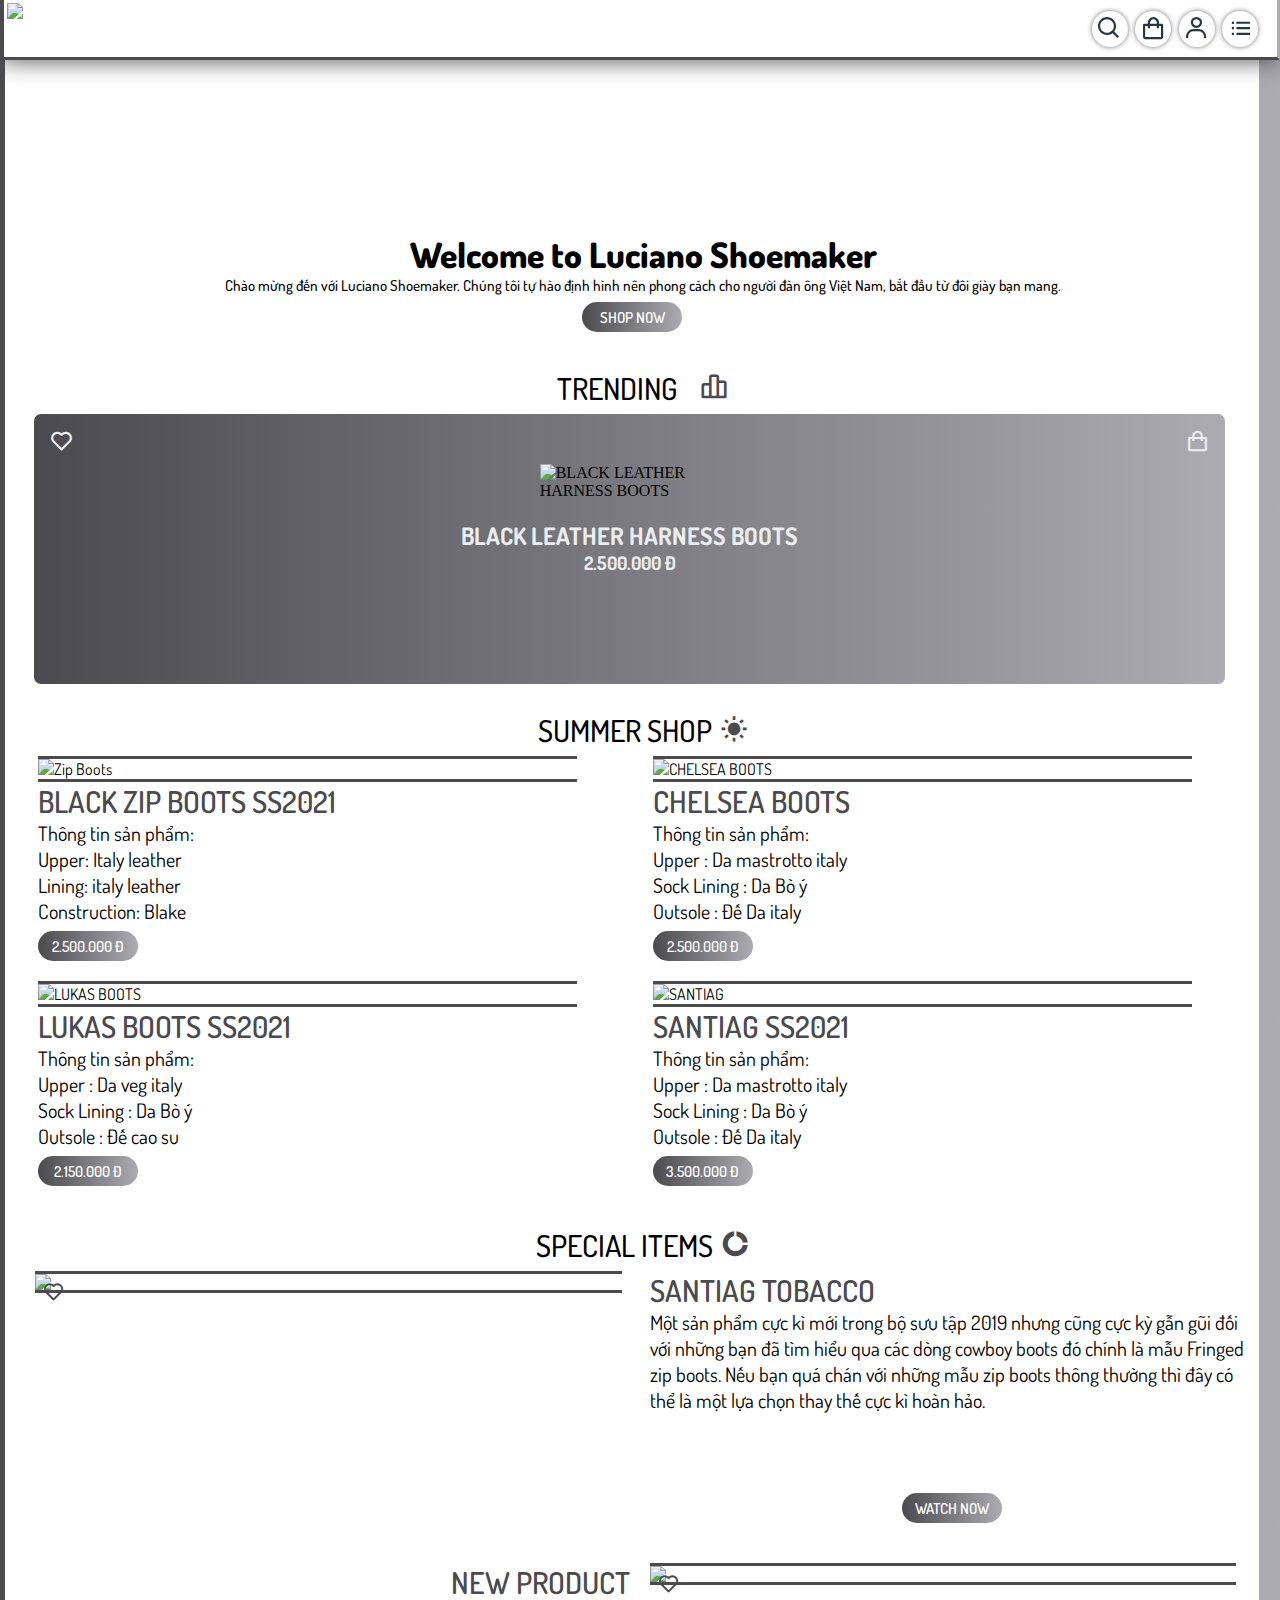
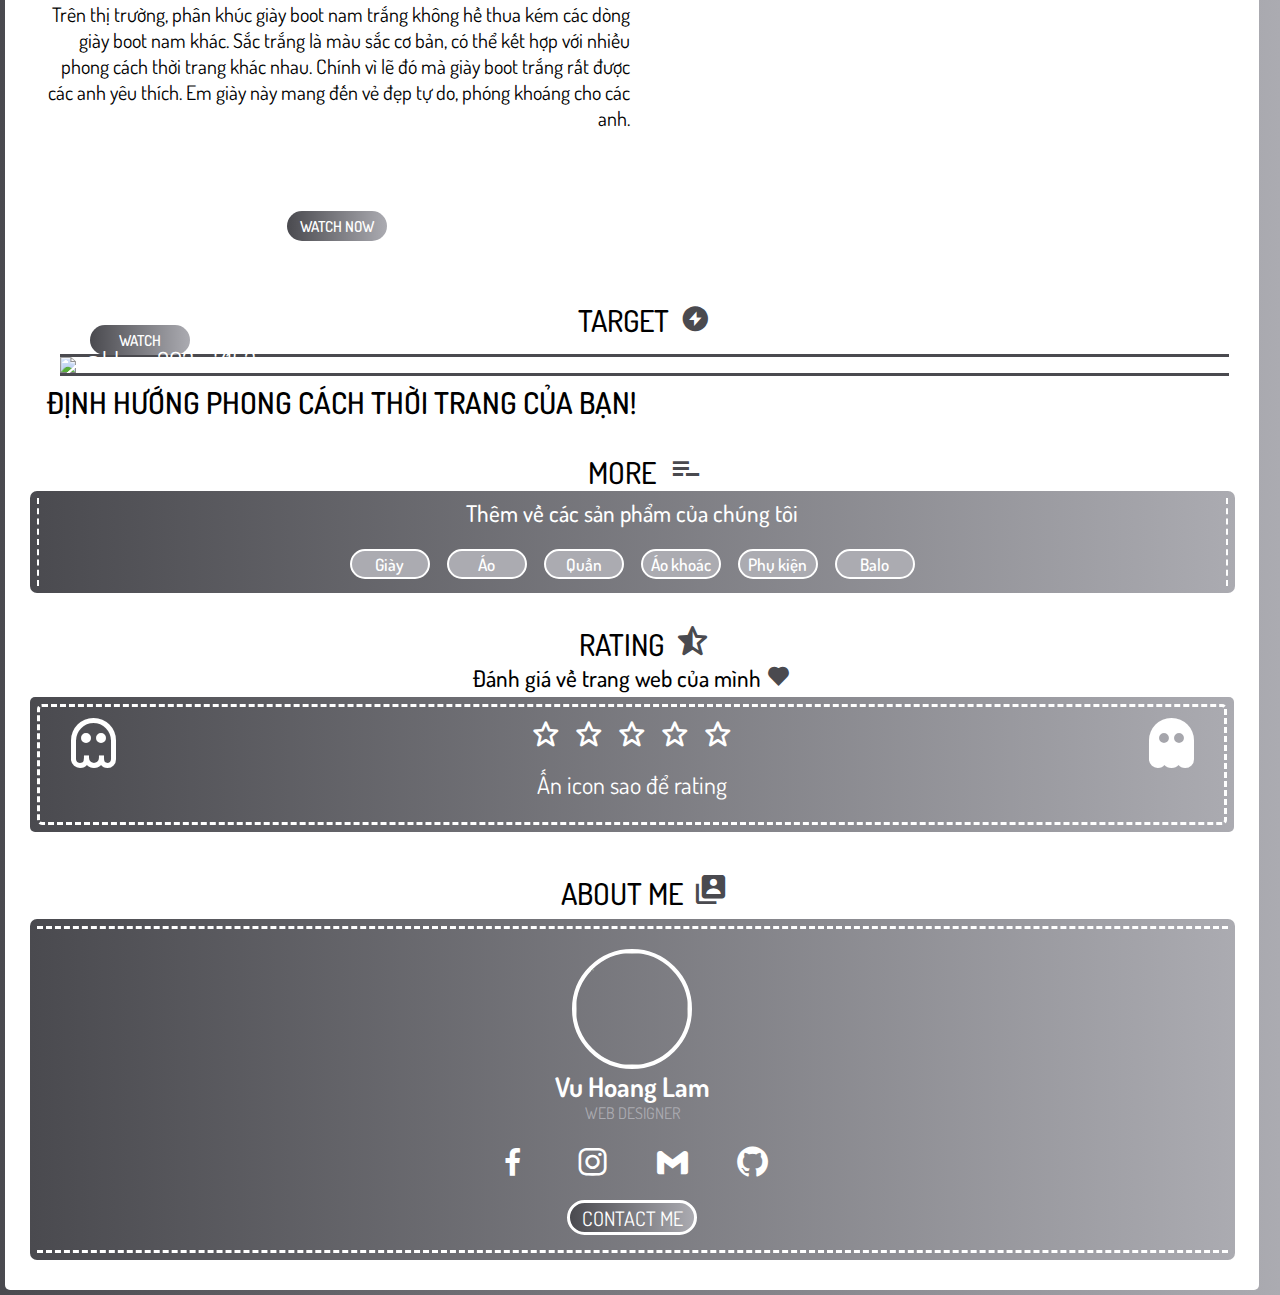
==== commit f7aa24ca: "upload source code" ====
--- a/index.html
+++ b/index.html
@@ -14,7 +14,7 @@
     <link href="https://unpkg.com/aos@2.3.1/dist/aos.css" rel="stylesheet">
     <script src="https://unpkg.com/aos@2.3.1/dist/aos.js"></script>
 
-    <link rel="icon" type="image/x-icon" href="./img/logo1.png">
+    <link rel="icon" type="image/x-icon" href="https://www.linkpicture.com/q/logo1_42.png">
     <!-- logo trang -->
     <link rel="stylesheet" href="./css/boots.css">
     <link rel="stylesheet" href="./respon/Responsive.css">
@@ -26,7 +26,7 @@
     <div class="all ">
         <div class="header">
             <a class="zoom1"><input class="input hide" type="text" placeholder="search"><i class='bx bx-x close hide' title="Close"></i></a>
-            <img class="logo" src="./img/logo.png">
+            <img class="logo" src="https://www.linkpicture.com/q/logo_213.png">
             <ul class="menu">
                 <a class="zoom"> <button  class="menu-bt bt1 search-bt" title="Search" > <i class='bx bx-search'></i> </button></a>     
                 <a class="zoom"><button class="menu-bt bag-bt" title="Your bag"><i class='bx bx-shopping-bag'></i></button></a>
@@ -169,7 +169,7 @@
         <!-- -----------PHAN CONTENT TRANG WEB----------- -->
         <div class="content">
 
-            <video class="video1" width="97%" autoplay loop muted>
+            <video class="video1" width="97%" autoplay loop >
                 <source src="./img/intro.mp4">
             </video>
 
@@ -187,7 +187,7 @@
                     <i class='bx bx-heart heart-card'></i>
                     <i class='bx bx-shopping-bag bag-card' ></i>
                 </div>
-                <img class="img-card" src="./img/trending.png" title="BLACK LEATHER HARNESS BOOTS">
+                <img class="img-card" src="https://www.linkpicture.com/q/trending.png" title="BLACK LEATHER HARNESS BOOTS">
                 <div class="title-card">
                     <h2>BLACK LEATHER HARNESS BOOTS</h2>
                     <H3>2.500.000 Đ </H3>
@@ -224,7 +224,7 @@
       
             <div class="content2">
                 <div class="ct2-colum">
-                    <img src="./img/Zipboots.jpg" title="Zip Boots">
+                    <img src="https://www.linkpicture.com/q/Zipboots.jpg" title="Zip Boots">
                     <div class="ct2-content">
                             <p class="ct2-p1">BLACK ZIP BOOTS SS2021</p>
                             <P class="ct2-p2">Thông tin sản phẩm:</P>
@@ -236,7 +236,7 @@
                 </div>
     
                 <div class="ct2-colum">
-                    <img src="./img/CHELSEA BOOTS.jpg" title="CHELSEA BOOTS">
+                    <img src="https://www.linkpicture.com/q/CHELSEA-BOOTS.jpg" title="CHELSEA BOOTS">
                     <div class="ct2-content">
                         <p class="ct2-p3">CHELSEA BOOTS</p>
                         <P class="ct2-p4">Thông tin sản phẩm:</P>
@@ -256,7 +256,7 @@
     
             <div class="content2">
                 <div class="ct2-colum">
-                    <img src="./img/lukas bootsboots.jpg" title="LUKAS BOOTS">
+                    <img src="https://www.linkpicture.com/q/lukas-bootsboots.jpg" title="LUKAS BOOTS">
                     <div class="ct2-content">
                         <p class="ct2-p5">LUKAS BOOTS SS2021</p>
                         <P class="ct2-p6">Thông tin sản phẩm:</P>
@@ -268,7 +268,7 @@
                 </div>
     
                 <div class="ct2-colum">
-                    <img src="./img/SANTIAG.jpg" title="SANTIAG">
+                    <img src="https://www.linkpicture.com/q/SANTIAG.jpg" title="SANTIAG">
                     <div class="ct2-content">
                         <p class="ct2-p7">SANTIAG SS2021</p>
                         <P class="ct2-p8">Thông tin sản phẩm:</P>
@@ -285,7 +285,7 @@
         <!-- <--content 3--> 
             <div class="content-3">
                 <div class="ct3-colum">
-                    <img class="ct3-img" src="./img/SANTIAG TOBACCO.jpg">
+                    <img class="ct3-img" src="https://www.linkpicture.com/q/SANTIAG-TOBACCO.jpg">
                     <div class="ct3-icon">
                         <i class='bx bx-heart'></i>
                     </div>
@@ -312,7 +312,7 @@
                 </div>
     
                 <div class="ct3-colum">
-                    <img class="ct3-img" src="./img/bootstrăngtrăng.jpg">
+                    <img class="ct3-img" src="https://www.linkpicture.com/q/bootstrăngtrăng.jpg">
                     <div class="ct3-icon">
                         <i class='bx bx-heart'></i>
                     </div>
@@ -327,7 +327,7 @@
             <div class="content-4">
                 <p class="ct4-title">TARGET <i class='bx bxs-bolt-circle ct4-icon-target'></i></p>
                <div class="ct4-card">
-                    <img class="ct4-img" src="./img/VHLHL.jpg">
+                    <img class="ct4-img" src="https://www.linkpicture.com/q/VHLHL.jpg">
                     <button class="ct4-bt">WATCH</button>
                     <p class="ct4-p1">@hlam_203 x 7153</p>
                </div>
@@ -399,7 +399,7 @@
                 <div class="ct7-card">
                 <div class="ct7-boder">
                     <div class="ct7-imgg">
-                        <img class="ct7-img" src="./img/avtfb.jpg">
+                        <img class="ct7-img" src="https://www.linkpicture.com/q/avtfb.jpg">
                     </div>
                     <p class="ct7-p1">Vu Hoang Lam</p>
                     <p class="ct7-p2">WEB DESIGNER</p>
--- a/respon/Responsive.css
+++ b/respon/Responsive.css
@@ -33,7 +33,7 @@
     }
 
     .video1{
-        width: 95%;
+        width: 50%;
     }
 
     .title{
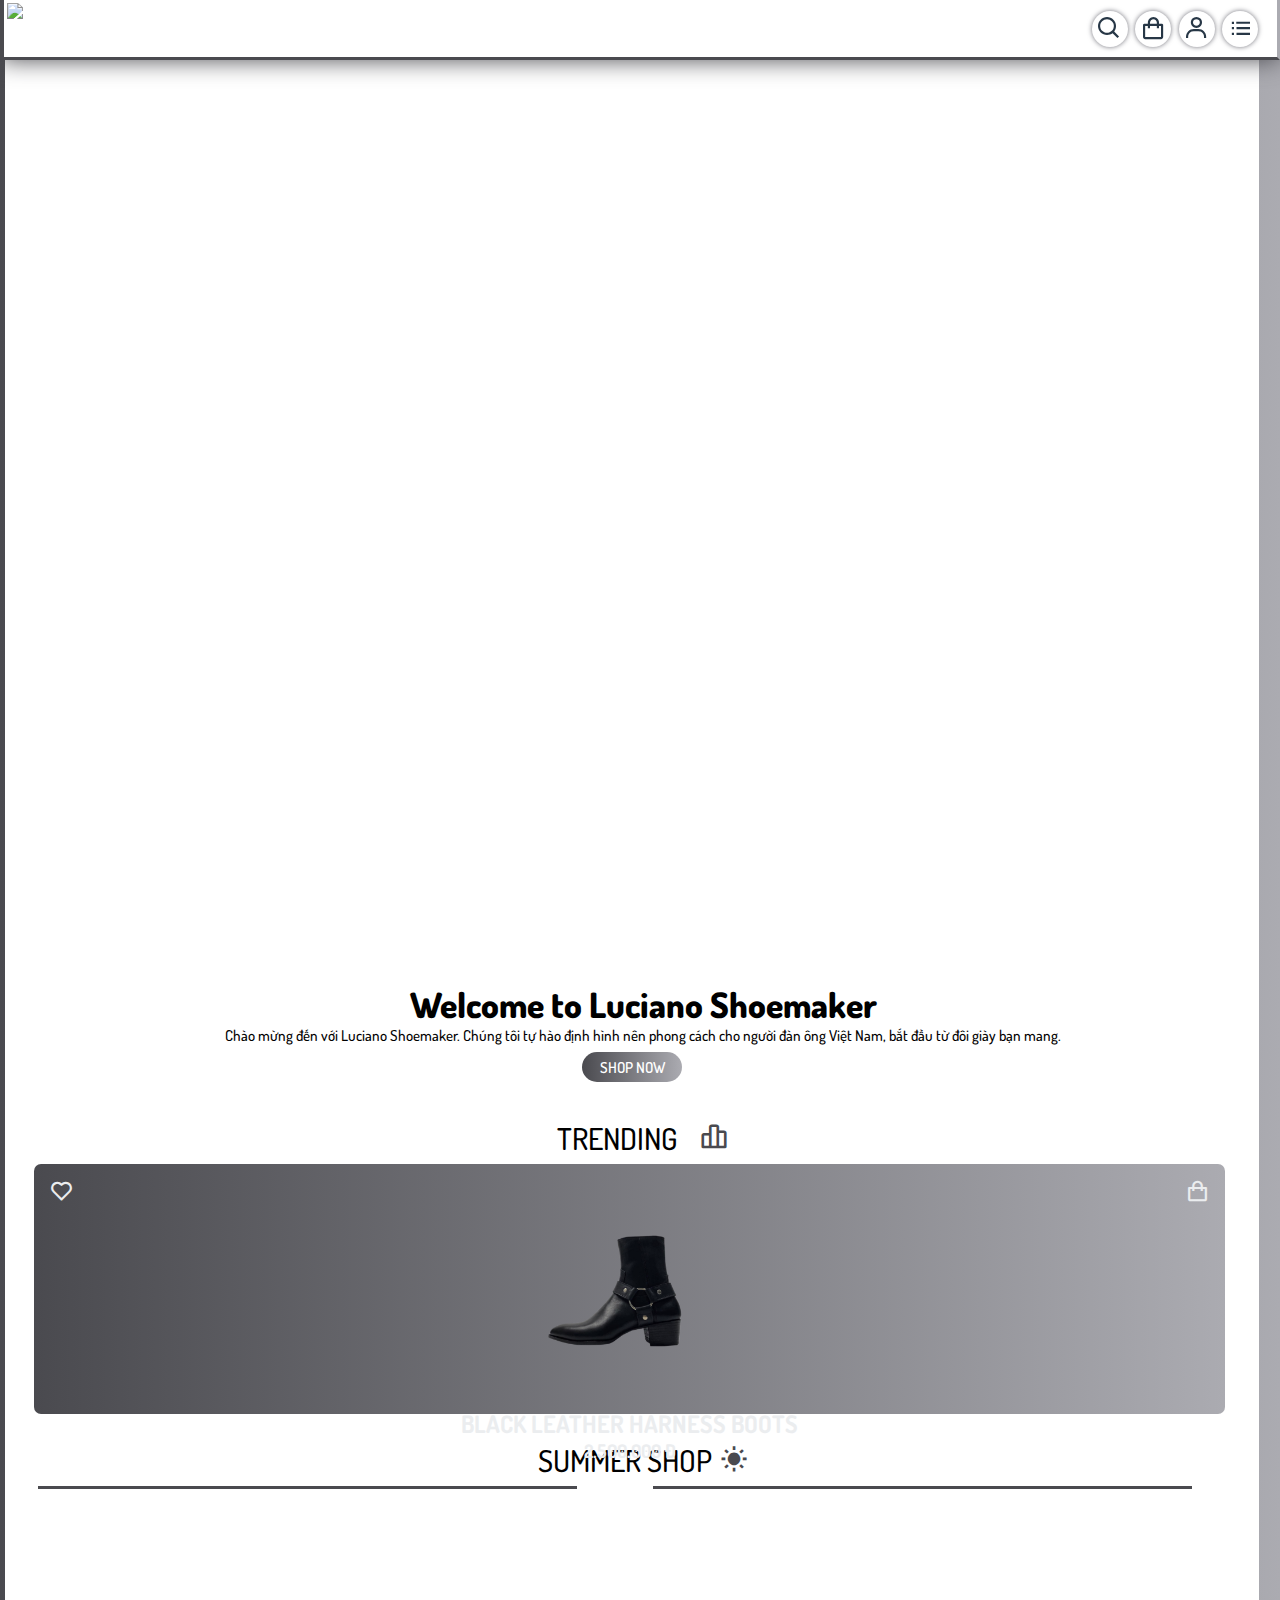
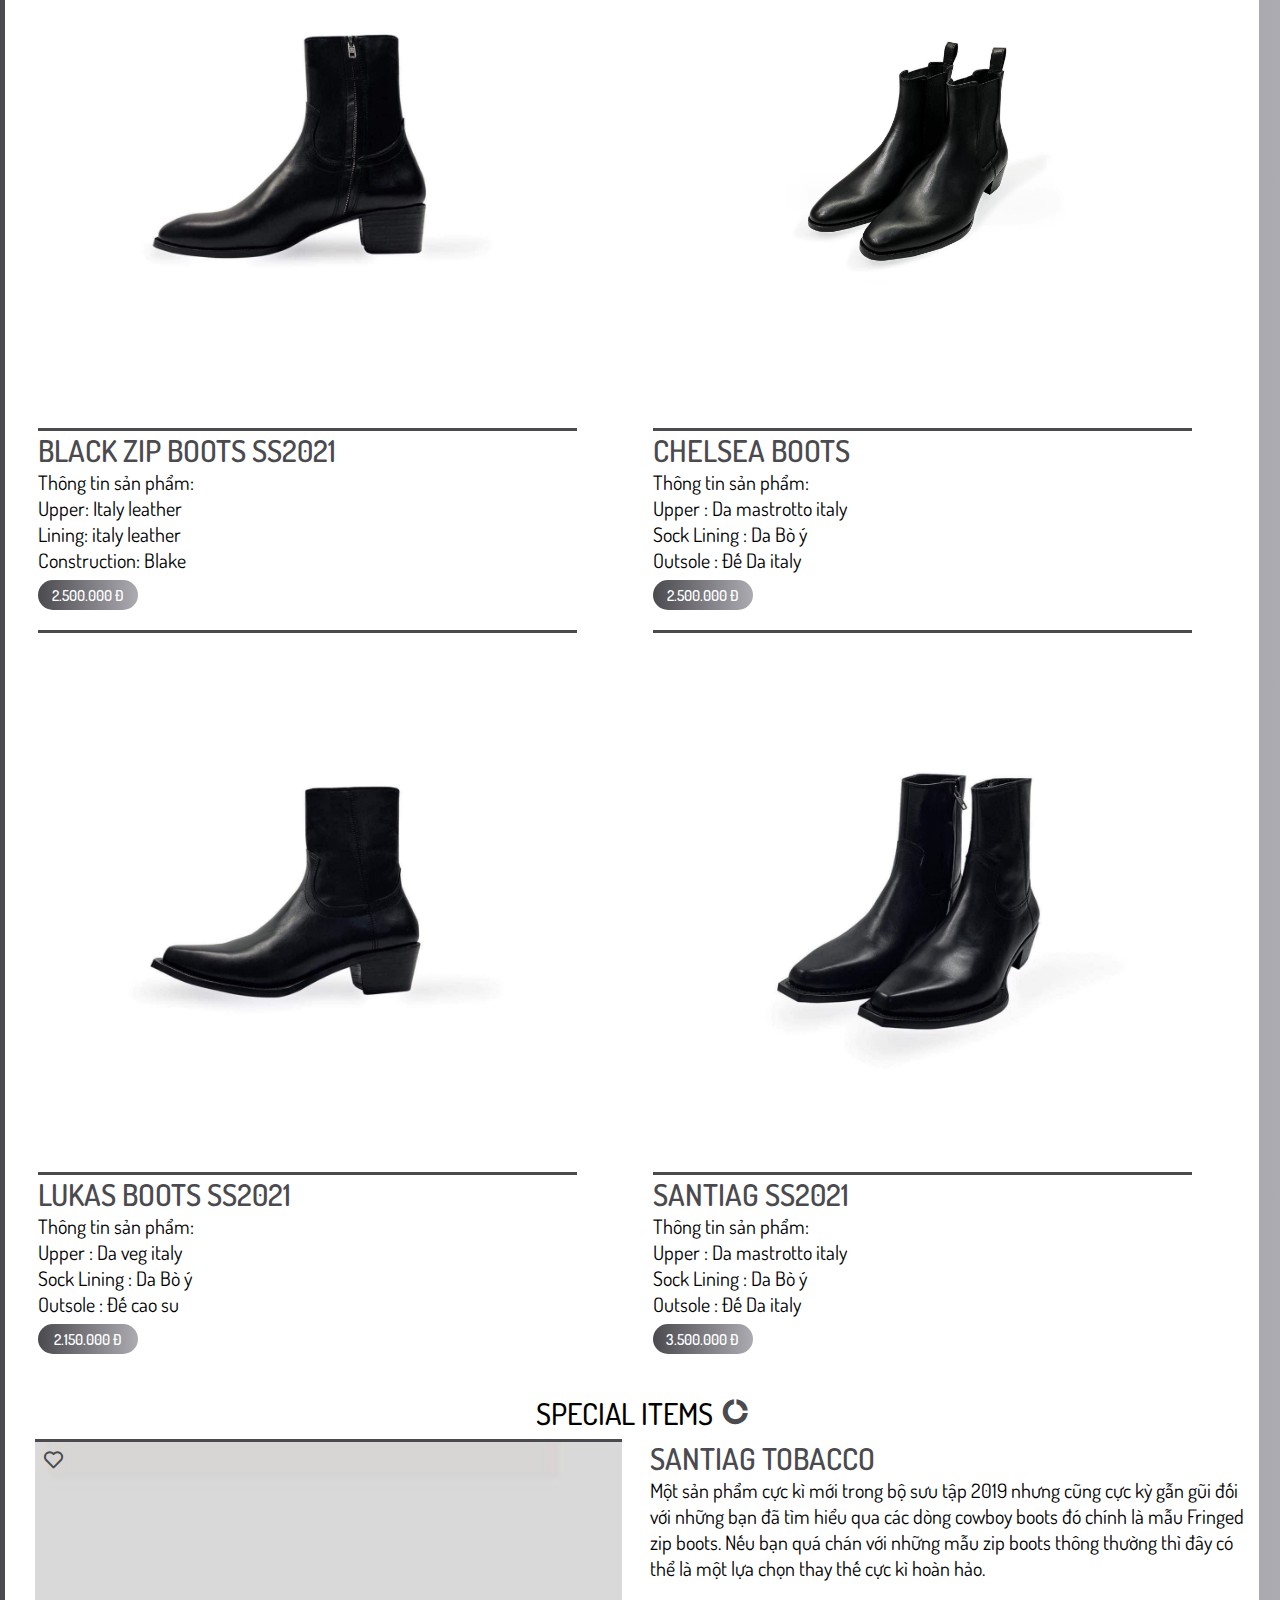
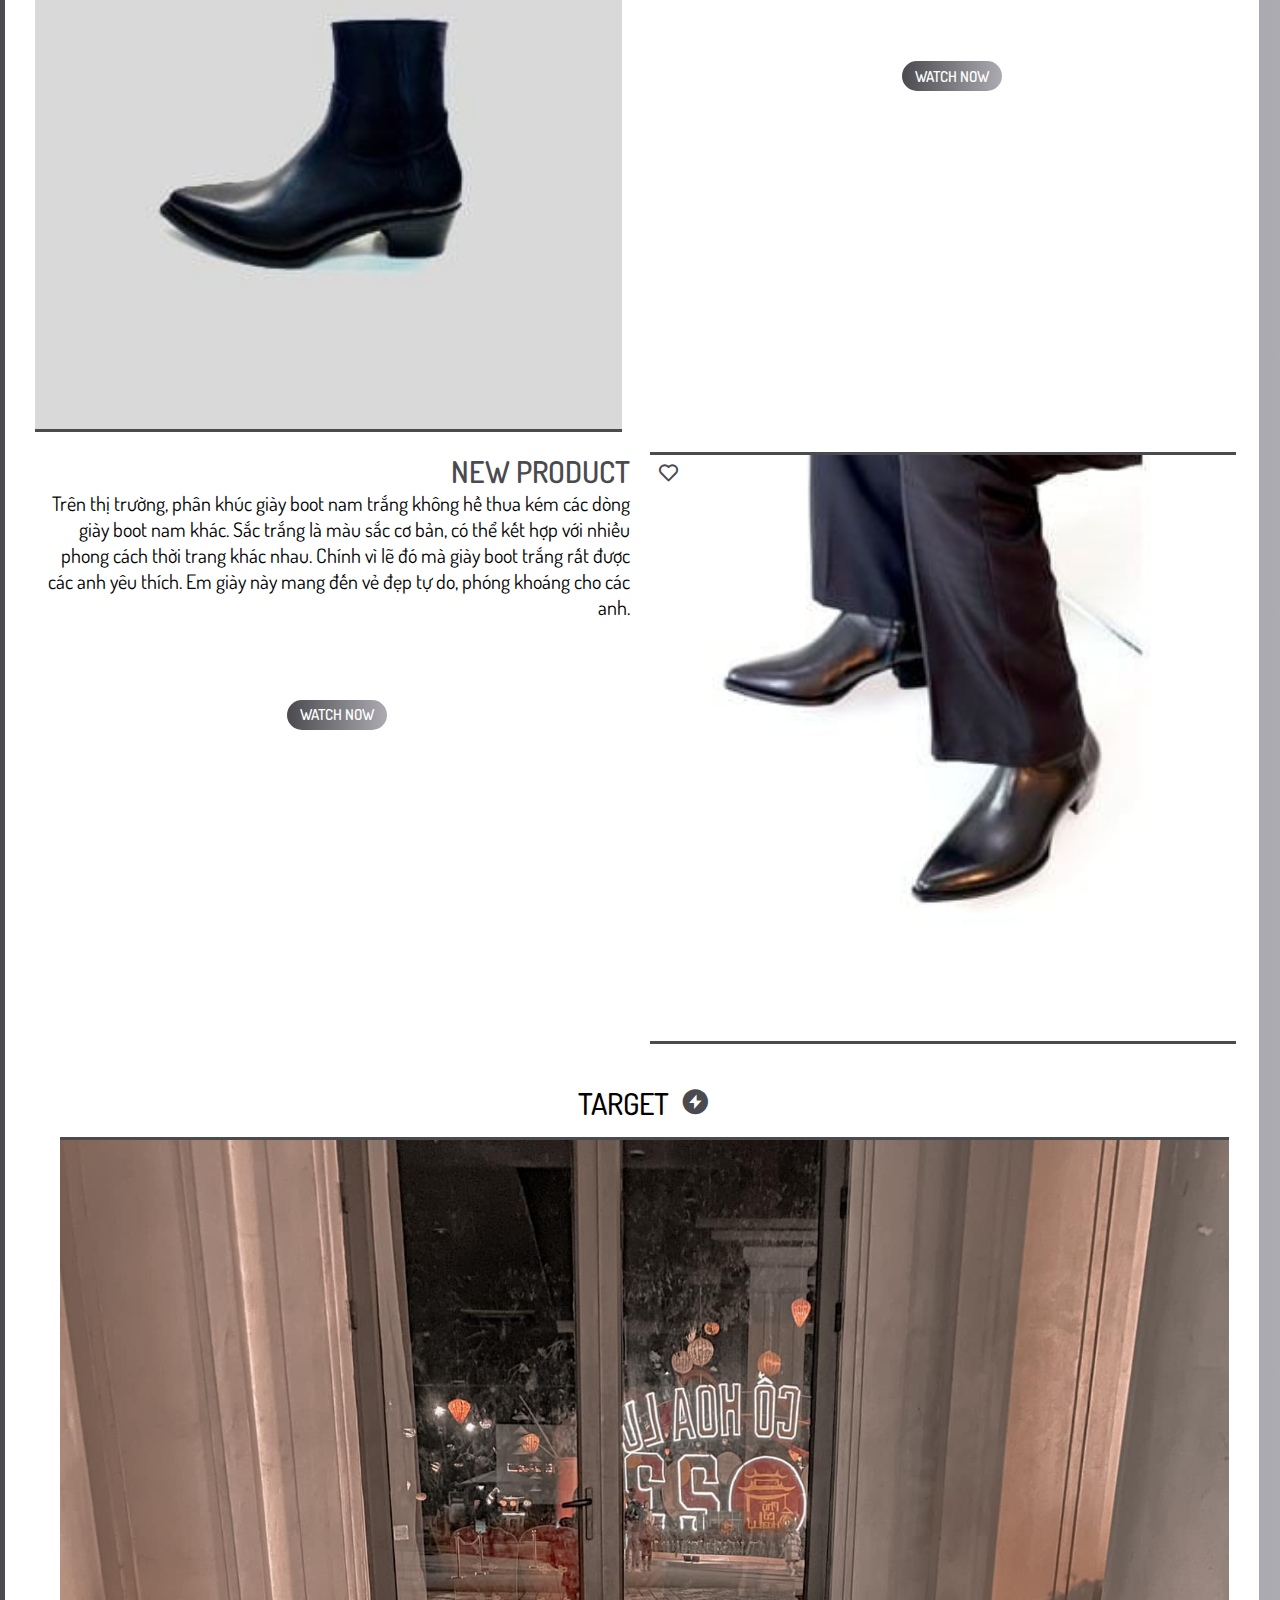
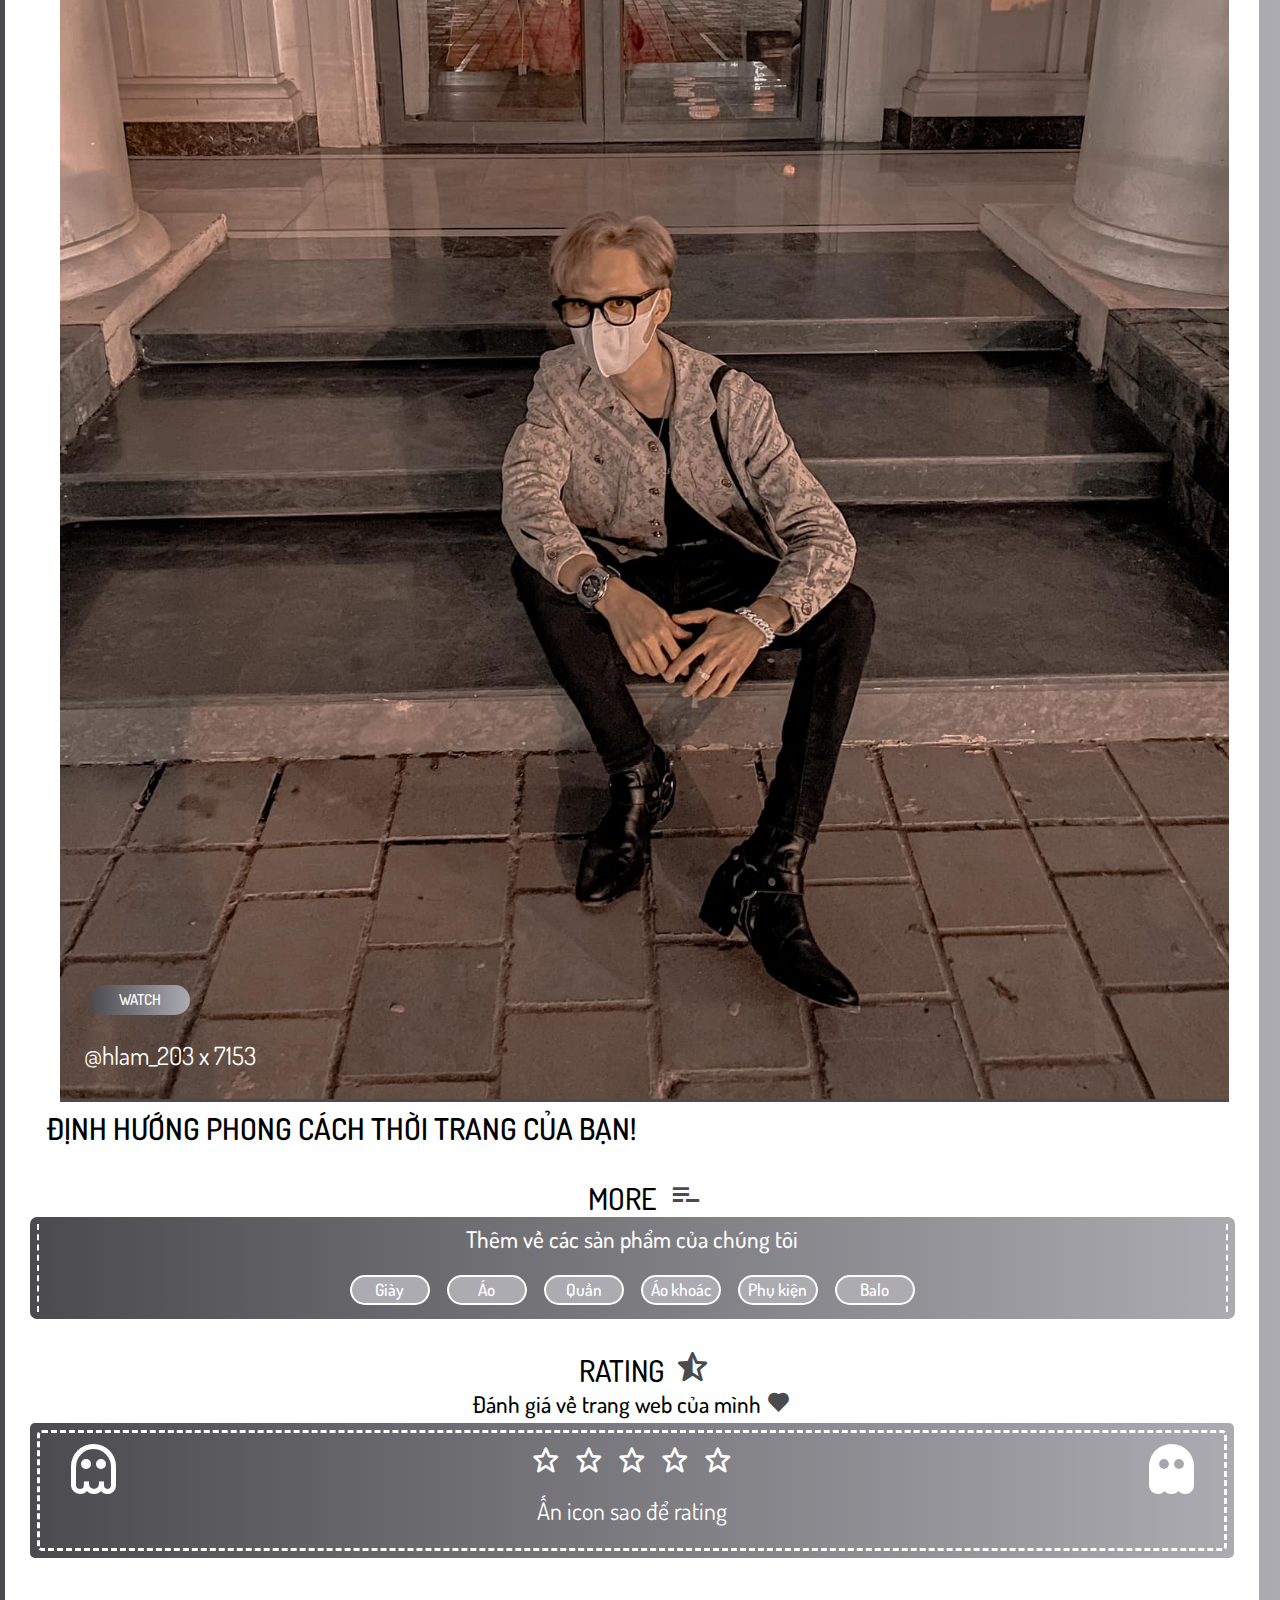
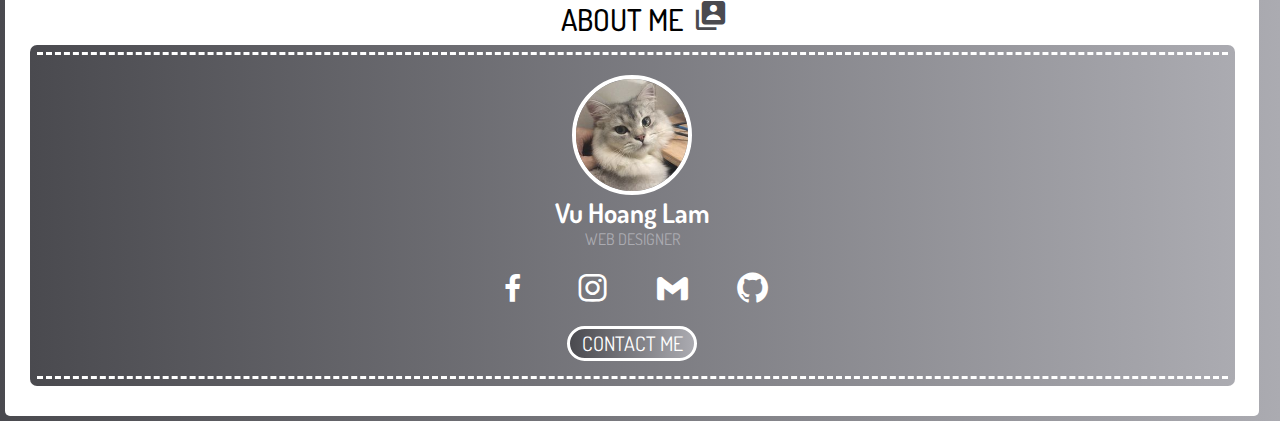
==== commit 1484125d: "sds" ====
--- a/index.html
+++ b/index.html
@@ -168,10 +168,10 @@
 
         <!-- -----------PHAN CONTENT TRANG WEB----------- -->
         <div class="content">
-
-            <video class="video1" width="97%" autoplay loop >
+            <iframe class="video1" width="100%" height="900" src="https://www.youtube.com/embed/TcoI1d7luk4" title="YouTube video player" frameborder="0" allow="accelerometer; autoplay; clipboard-write; encrypted-media; gyroscope; picture-in-picture; web-share" allowfullscreen></iframe> 
+            <!-- <video class="video1" width="97%" autoplay loop >
                 <source src="./img/intro.mp4">
-            </video>
+            </video> -->
 
             <P class="title">Welcome to Luciano Shoemaker<P>
             <p class="title-1">Chào mừng đến với Luciano Shoemaker. Chúng tôi tự hào định hình nên phong cách cho người đàn ông Việt Nam, bắt đầu từ đôi giày bạn mang.
@@ -187,7 +187,7 @@
                     <i class='bx bx-heart heart-card'></i>
                     <i class='bx bx-shopping-bag bag-card' ></i>
                 </div>
-                <img class="img-card" src="https://www.linkpicture.com/q/trending.png" title="BLACK LEATHER HARNESS BOOTS">
+                <img class="img-card" src="img/harness5.png" title="BLACK LEATHER HARNESS BOOTS">
                 <div class="title-card">
                     <h2>BLACK LEATHER HARNESS BOOTS</h2>
                     <H3>2.500.000 Đ </H3>
@@ -224,7 +224,7 @@
       
             <div class="content2">
                 <div class="ct2-colum">
-                    <img src="https://www.linkpicture.com/q/Zipboots.jpg" title="Zip Boots">
+                    <img src="img/zipboots.jpg">
                     <div class="ct2-content">
                             <p class="ct2-p1">BLACK ZIP BOOTS SS2021</p>
                             <P class="ct2-p2">Thông tin sản phẩm:</P>
@@ -236,7 +236,7 @@
                 </div>
     
                 <div class="ct2-colum">
-                    <img src="https://www.linkpicture.com/q/CHELSEA-BOOTS.jpg" title="CHELSEA BOOTS">
+                    <img src="img/Chelsea boots.jpg" title="CHELSEA BOOTS">
                     <div class="ct2-content">
                         <p class="ct2-p3">CHELSEA BOOTS</p>
                         <P class="ct2-p4">Thông tin sản phẩm:</P>
@@ -256,7 +256,7 @@
     
             <div class="content2">
                 <div class="ct2-colum">
-                    <img src="https://www.linkpicture.com/q/lukas-bootsboots.jpg" title="LUKAS BOOTS">
+                    <img src="img/lukas.jpg" title="LUKAS BOOTS">
                     <div class="ct2-content">
                         <p class="ct2-p5">LUKAS BOOTS SS2021</p>
                         <P class="ct2-p6">Thông tin sản phẩm:</P>
@@ -268,7 +268,7 @@
                 </div>
     
                 <div class="ct2-colum">
-                    <img src="https://www.linkpicture.com/q/SANTIAG.jpg" title="SANTIAG">
+                    <img src="img/SANTIAG.jpg" title="SANTIAG">
                     <div class="ct2-content">
                         <p class="ct2-p7">SANTIAG SS2021</p>
                         <P class="ct2-p8">Thông tin sản phẩm:</P>
@@ -285,7 +285,7 @@
         <!-- <--content 3--> 
             <div class="content-3">
                 <div class="ct3-colum">
-                    <img class="ct3-img" src="https://www.linkpicture.com/q/SANTIAG-TOBACCO.jpg">
+                    <img class="ct3-img" src="img/Lukas Diamond.jpg">
                     <div class="ct3-icon">
                         <i class='bx bx-heart'></i>
                     </div>
@@ -312,7 +312,7 @@
                 </div>
     
                 <div class="ct3-colum">
-                    <img class="ct3-img" src="https://www.linkpicture.com/q/bootstrăngtrăng.jpg">
+                    <img class="ct3-img" src="img/new_lukas.jpg">
                     <div class="ct3-icon">
                         <i class='bx bx-heart'></i>
                     </div>
@@ -327,7 +327,7 @@
             <div class="content-4">
                 <p class="ct4-title">TARGET <i class='bx bxs-bolt-circle ct4-icon-target'></i></p>
                <div class="ct4-card">
-                    <img class="ct4-img" src="https://www.linkpicture.com/q/VHLHL.jpg">
+                    <img class="ct4-img" src="img/dinhhuong.jpg">
                     <button class="ct4-bt">WATCH</button>
                     <p class="ct4-p1">@hlam_203 x 7153</p>
                </div>
@@ -399,7 +399,7 @@
                 <div class="ct7-card">
                 <div class="ct7-boder">
                     <div class="ct7-imgg">
-                        <img class="ct7-img" src="https://www.linkpicture.com/q/avtfb.jpg">
+                        <img class="ct7-img" src="img/avtfb.jpg">
                     </div>
                     <p class="ct7-p1">Vu Hoang Lam</p>
                     <p class="ct7-p2">WEB DESIGNER</p>
@@ -421,5 +421,6 @@
     <script>
         AOS.init();
       </script>
+      
 </body>
 </html>--- a/respon/Responsive.css
+++ b/respon/Responsive.css
@@ -51,7 +51,7 @@
     }
 
     .jordan-card{
-        height: 270px;
+        height: 250px;
     }
 
     .jordan-card:hover{
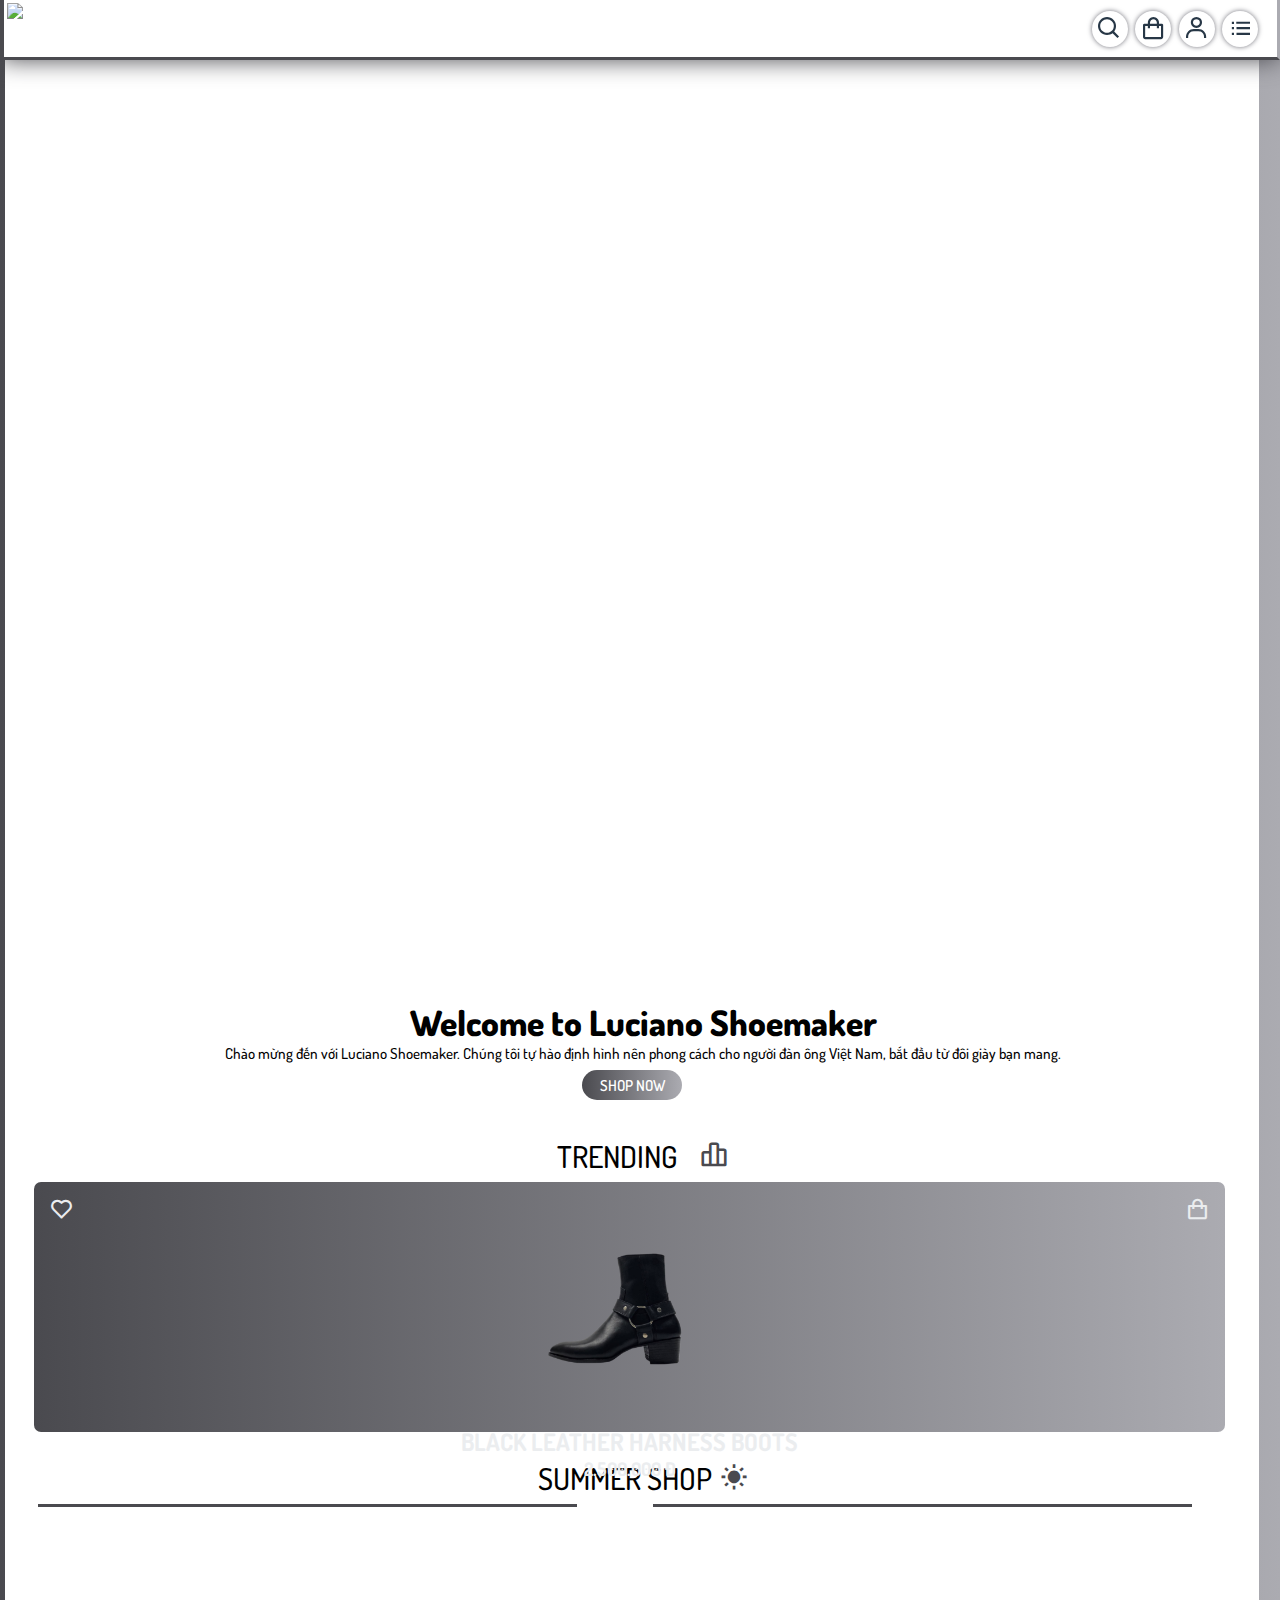
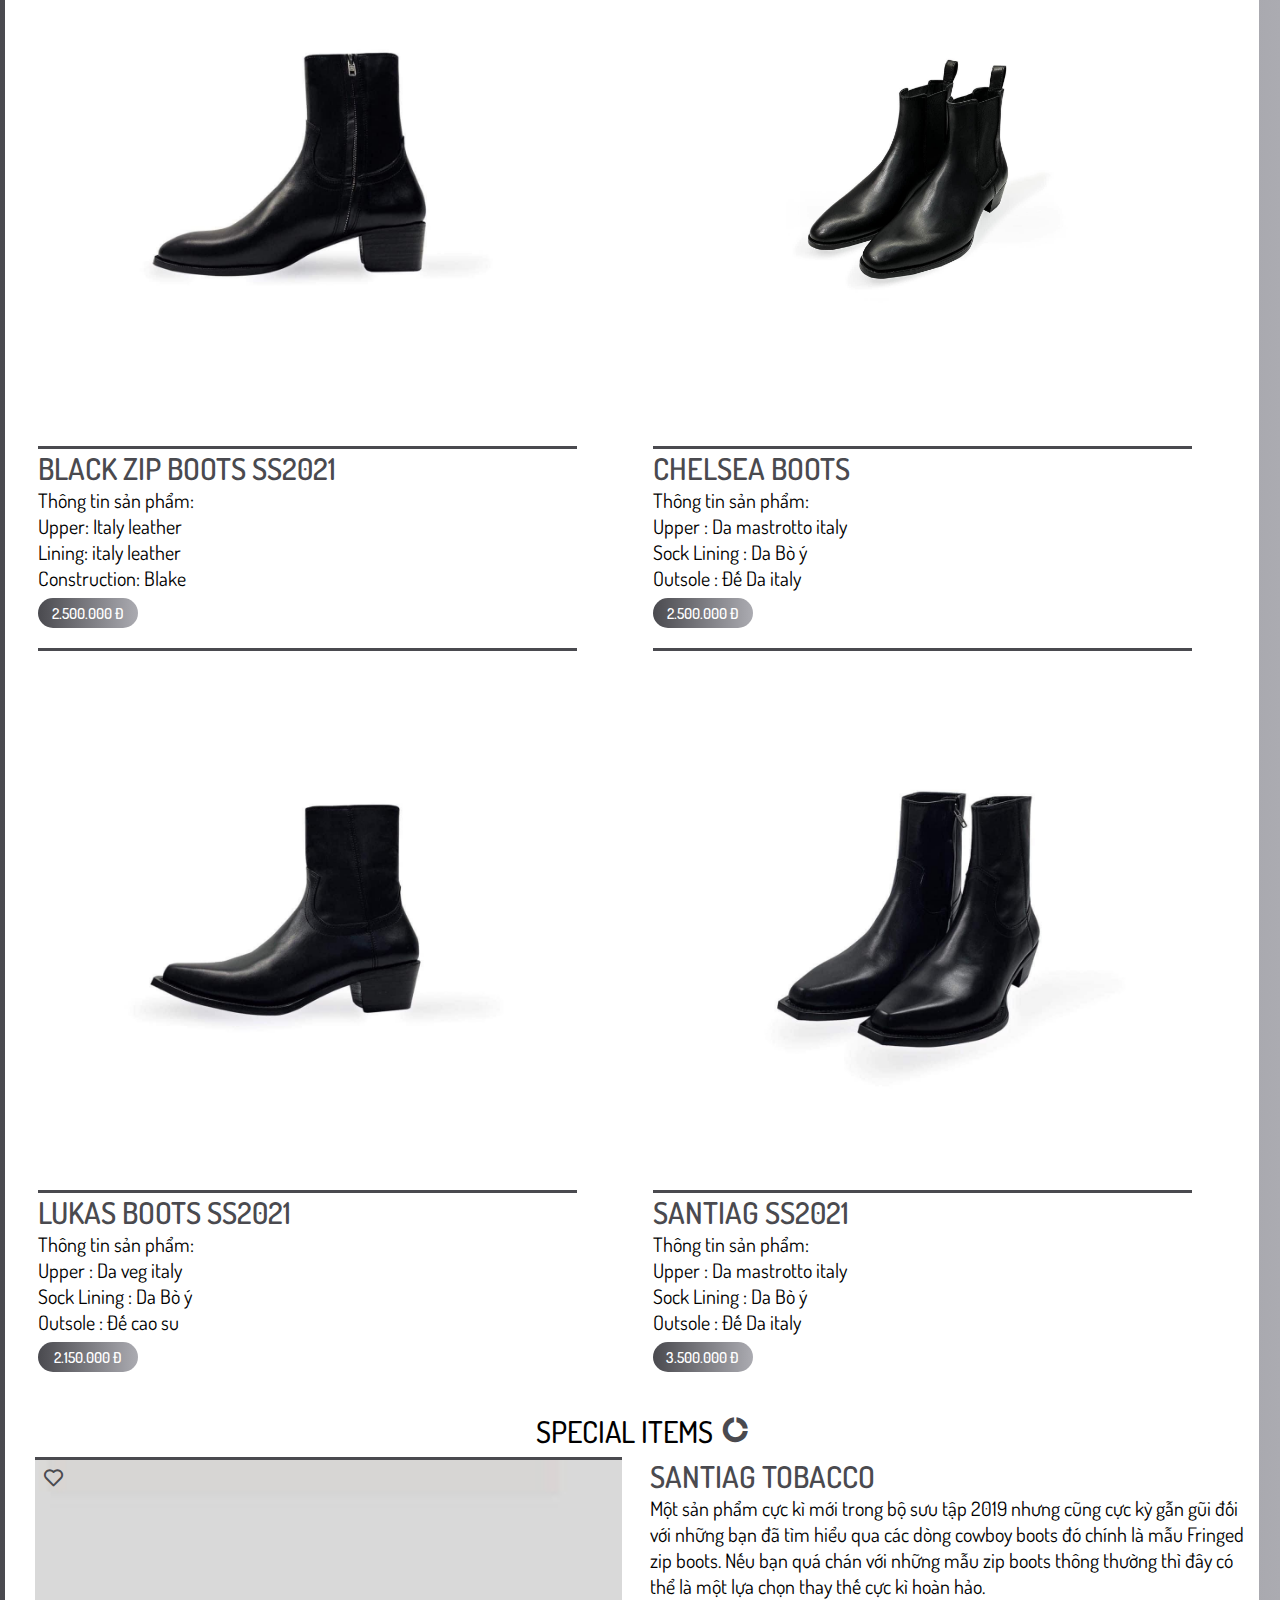
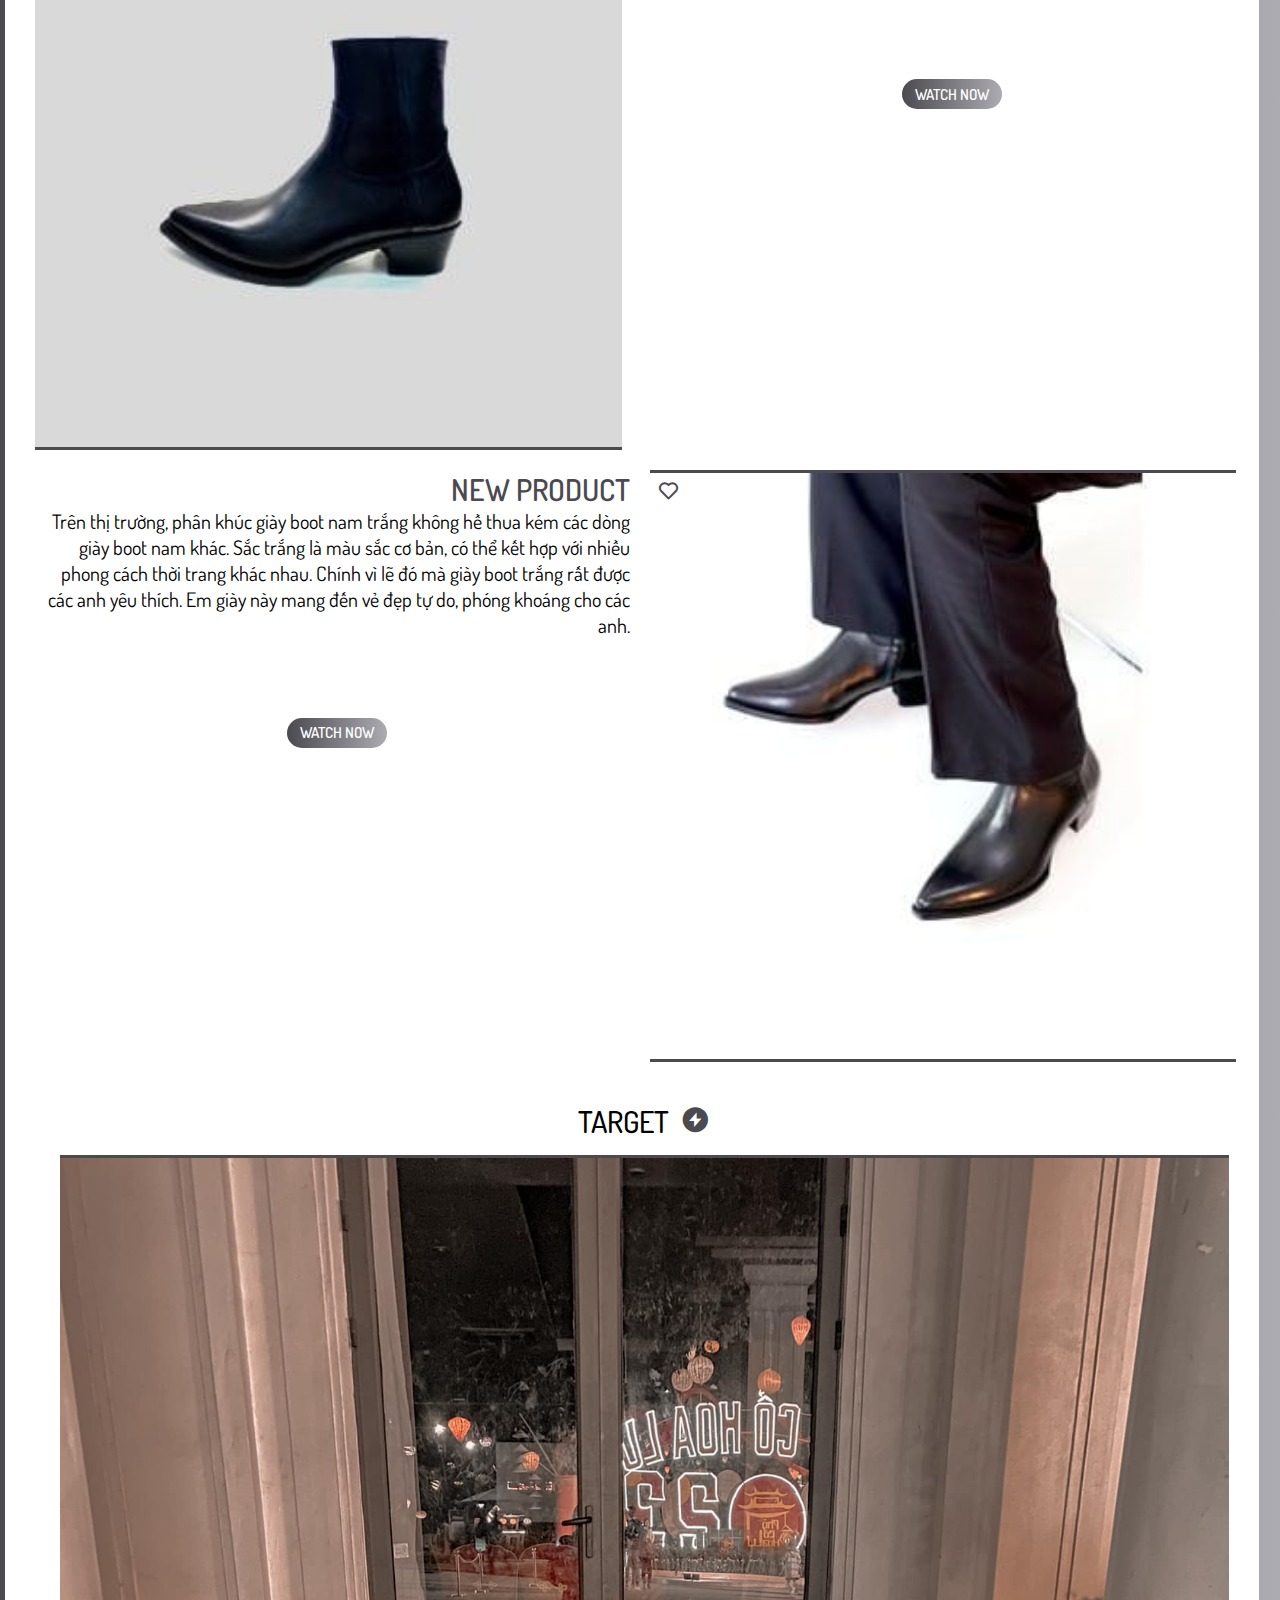
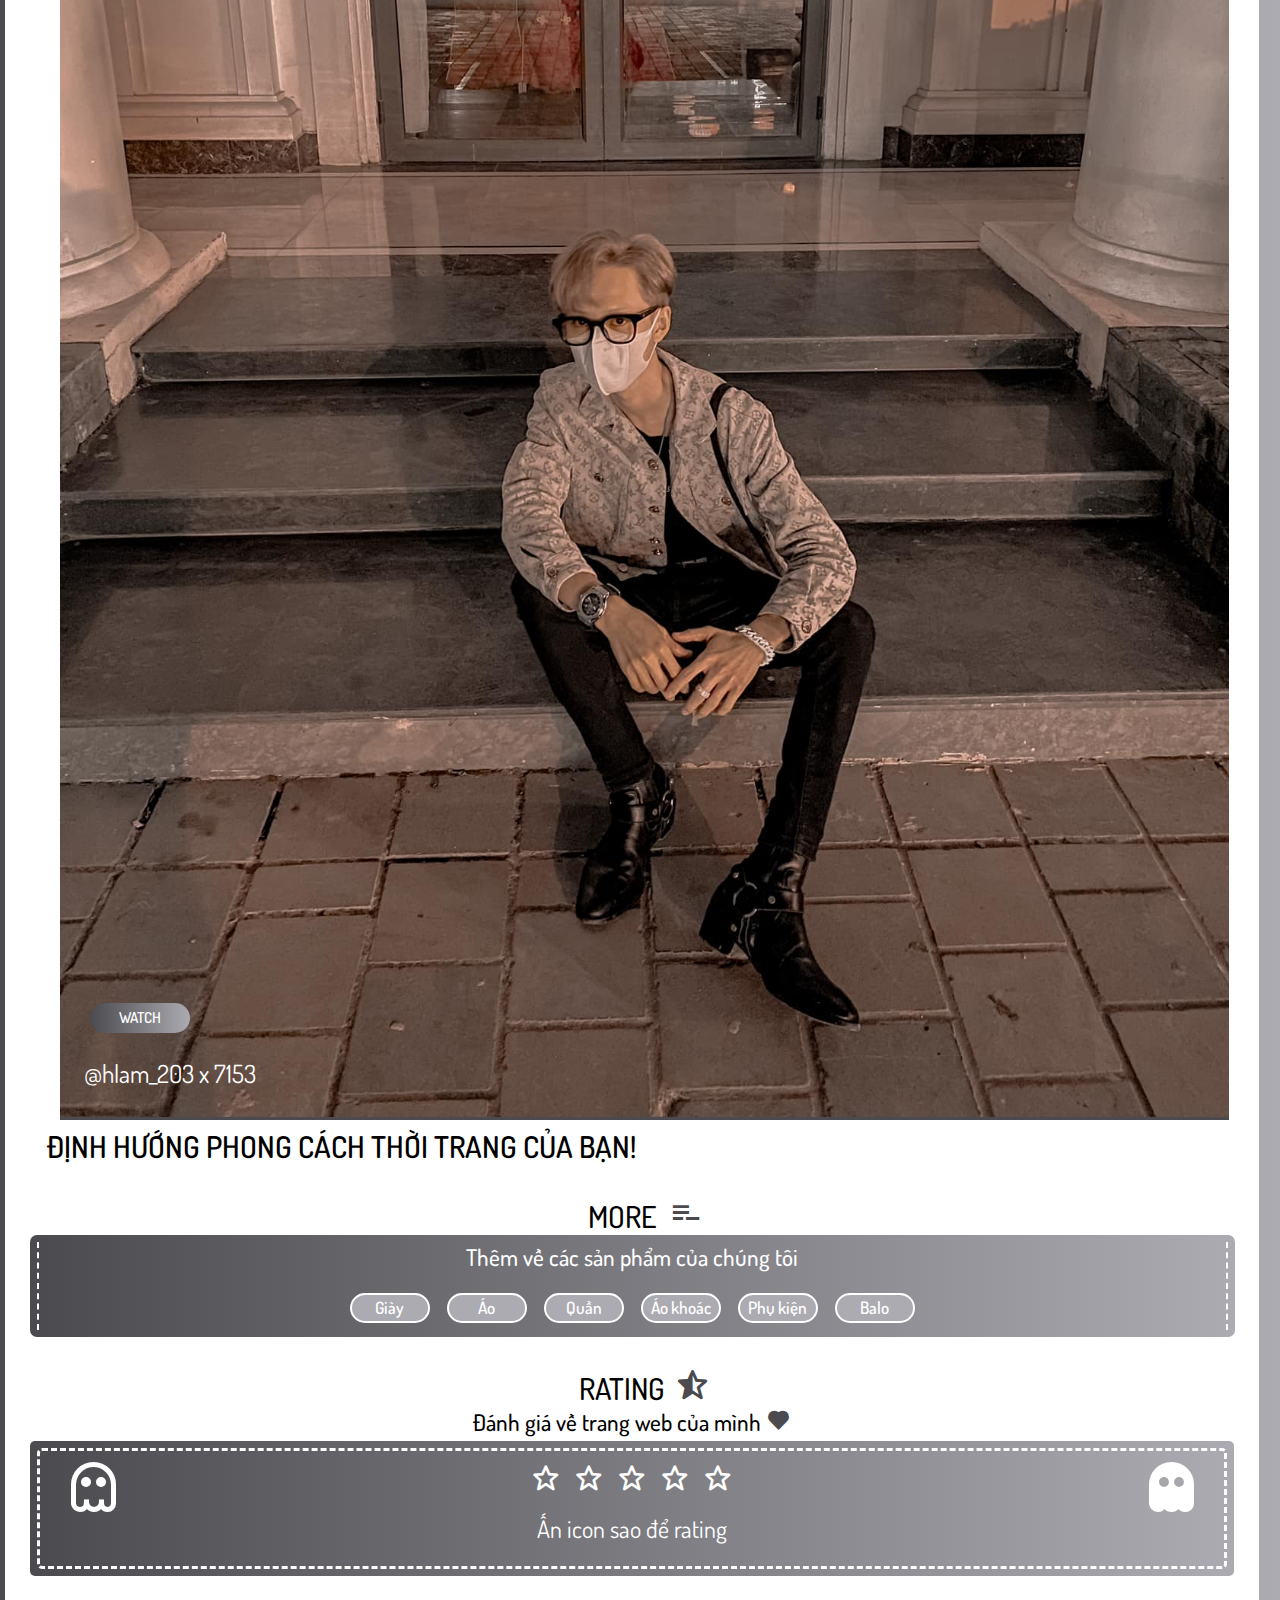
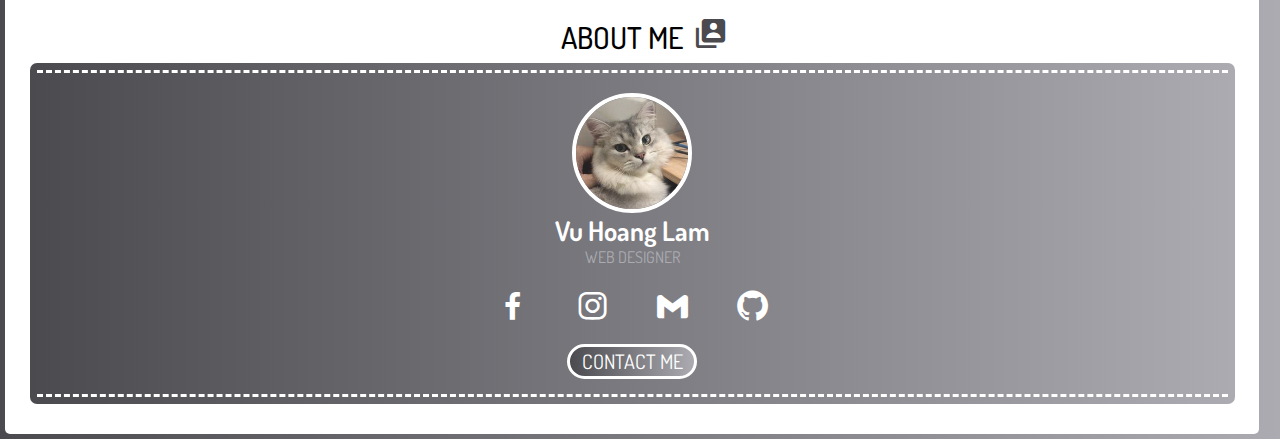
==== commit 44815b77: "f" ====
--- a/index.html
+++ b/index.html
@@ -19,6 +19,7 @@
     <link rel="stylesheet" href="./css/boots.css">
     <link rel="stylesheet" href="./respon/Responsive.css">
     <title>Luciano Shoemaker</title>
+    <a href="">uuuu</a>
 </head>
 <body>
 
@@ -421,6 +422,6 @@
     <script>
         AOS.init();
       </script>
-      
+
 </body>
 </html>